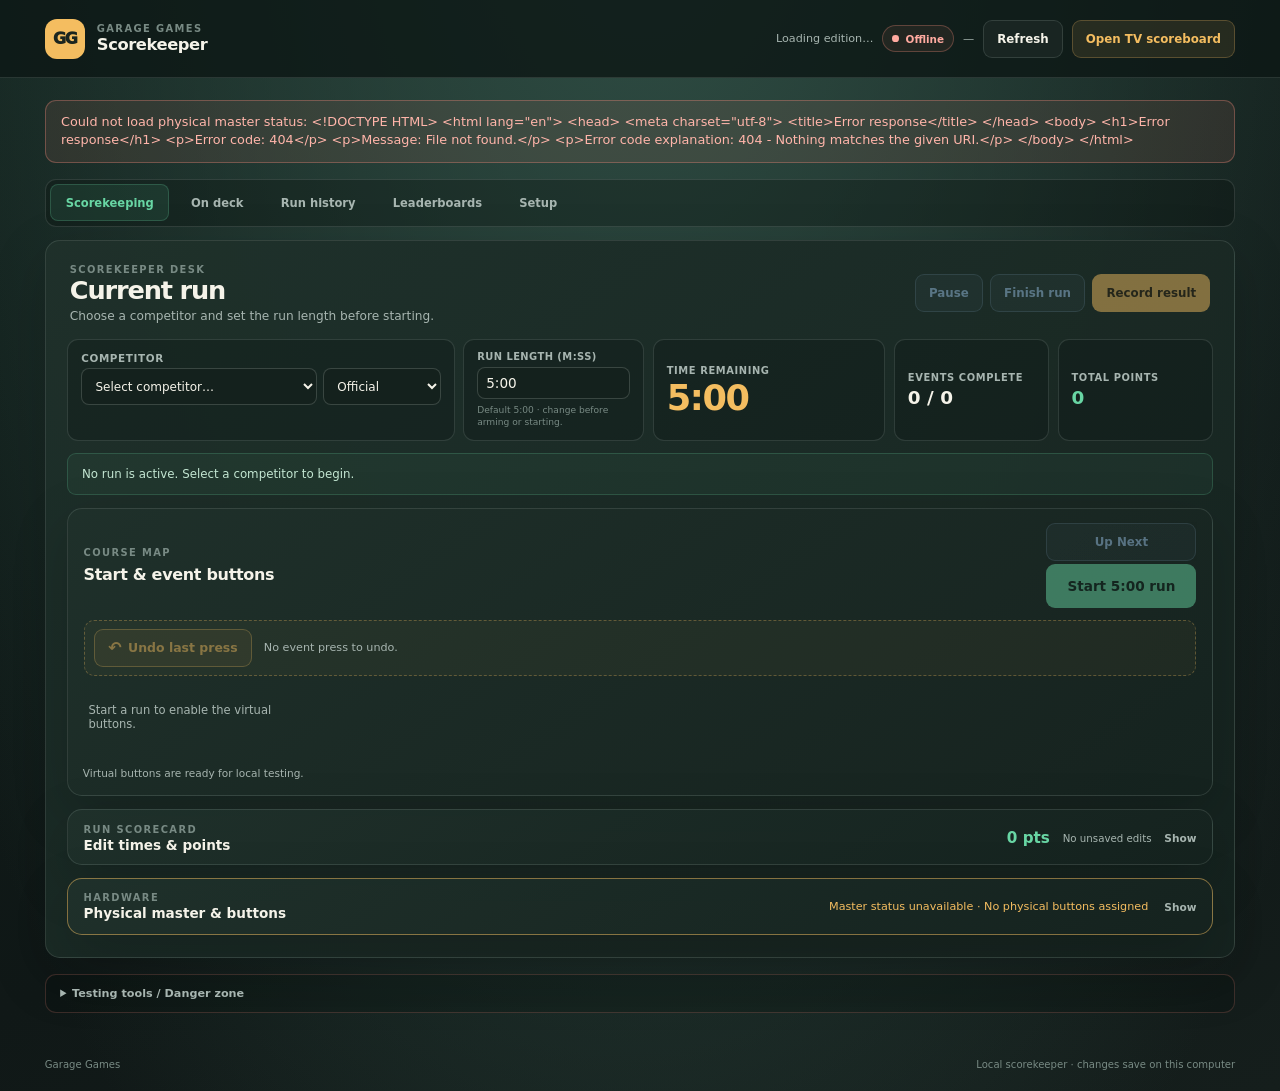
==== src/GarageGames.V2/wwwroot/index.html @ 560d799d "Add Up Next, per-run player scorecards, and type-independent event leaderboards Co-Authored-By: Clau" ====
<!doctype html>
<html lang="en">
<head>
  <meta charset="utf-8">
  <meta name="viewport" content="width=device-width, initial-scale=1">
  <meta name="theme-color" content="#12221e">
  <title>Garage Games — Scorekeeper</title>
  <link rel="stylesheet" href="mvp-scorekeeper.css?v=__GG_ASSET_VERSION__">
</head>
<body class="operator-view">
  <header class="mvp-header">
    <a class="mvp-brand" href="/" aria-label="Garage Games scorekeeper home">
      <span class="mvp-mark" aria-hidden="true">GG</span>
      <span><span class="mvp-kicker">Garage Games</span><strong>Scorekeeper</strong></span>
    </a>
    <div class="header-status">
      <span id="edition-name" class="edition-name">Loading edition…</span>
      <span id="connection-status" class="connection-pill is-offline"><i></i><span>Connecting</span></span>
      <span id="last-updated" class="last-updated">—</span>
      <button id="refresh-button" class="button button-quiet" type="button">Refresh</button>
      <a class="button button-dark" href="/scoreboard" target="_blank" rel="noopener">Open TV scoreboard</a>
    </div>
  </header>

  <main class="mvp-main">
    <div id="alert-region" class="alert-region" aria-live="polite"></div>

    <div class="operator-tabs" role="tablist" aria-label="Scorekeeper sections">
      <button id="tab-scorekeeping" class="operator-tab is-selected" type="button" role="tab" aria-selected="true" aria-controls="panel-scorekeeping" tabindex="0">Scorekeeping</button>
      <button id="tab-on-deck" class="operator-tab" type="button" role="tab" aria-selected="false" aria-controls="panel-on-deck" tabindex="-1">On deck</button>
      <button id="tab-history" class="operator-tab" type="button" role="tab" aria-selected="false" aria-controls="panel-history" tabindex="-1">Run history</button>
      <button id="tab-leaderboards" class="operator-tab" type="button" role="tab" aria-selected="false" aria-controls="panel-leaderboards" tabindex="-1">Leaderboards</button>
      <button id="tab-setup" class="operator-tab" type="button" role="tab" aria-selected="false" aria-controls="panel-setup" tabindex="-1">Setup</button>
    </div>

    <section id="panel-scorekeeping" class="tab-panel" role="tabpanel" aria-labelledby="tab-scorekeeping" tabindex="0">
    <section class="run-panel" aria-labelledby="run-heading">
      <div class="run-panel-top">
        <div>
          <p class="mvp-kicker">Scorekeeper desk</p>
          <h1 id="run-heading">Current run</h1>
          <p id="run-caption" class="muted">Choose a competitor and set the run length before starting.</p>
        </div>
        <div class="run-controls" role="group" aria-label="Run controls">
          <button id="pause-run-button" class="button button-secondary" type="button" disabled>Pause</button>
          <button id="finish-run-button" class="button button-secondary" type="button" disabled>Finish run</button>
          <button id="record-run-button" class="button button-record" type="button" disabled>Record result</button>
          <span class="run-controls-divider" aria-hidden="true"></span>
          <button id="discard-run-button" class="button button-discard" type="button" hidden>Discard run</button>
        </div>
      </div>

      <div class="run-summary">
        <div class="competitor-control">
          <label for="competitor-select">Competitor</label>
          <div class="competitor-select-row">
            <select id="competitor-select"><option value="">Select competitor…</option></select>
            <select id="run-category" aria-label="Run type">
              <option value="official">Official</option>
              <option value="playoff">Playoff</option>
              <option value="exhibition">Exhibition</option>
            </select>
          </div>
        </div>
        <div class="summary-stat summary-run-length">
          <label for="run-duration-input">Run length (M:SS)</label>
          <input id="run-duration-input" type="text" inputmode="numeric" autocomplete="off" maxlength="5" pattern="[0-9]{1,2}:[0-5][0-9]" value="5:00" aria-describedby="run-duration-help">
          <small id="run-duration-help" class="run-duration-help" aria-live="polite">Default 5:00 · change before arming or starting.</small>
        </div>
        <div class="summary-stat summary-clock"><span>Time remaining</span><strong id="run-countdown">5:00</strong></div>
        <div class="summary-stat"><span>Events complete</span><strong id="event-progress">0 / 0</strong></div>
        <div class="summary-stat summary-total"><span>Total points</span><strong id="run-total">0</strong></div>
      </div>

      <div id="run-state-banner" class="run-state-banner" role="status">No run is active. Select a competitor to begin.</div>
      <div id="countdown-audio-notice" class="countdown-audio-notice" role="status" aria-live="polite" hidden>
        <span id="countdown-audio-message"></span>
        <button id="countdown-audio-retry" class="button button-secondary" type="button" hidden>Retry countdown audio</button>
      </div>

      <div class="scorekeeper-layout">
        <section class="sheet-card virtual-card" aria-labelledby="virtual-heading">
          <div class="card-heading virtual-card-heading">
            <div><p class="mvp-kicker">Course map</p><h2 id="virtual-heading">Start &amp; event buttons</h2></div>
            <div class="start-controls" role="group" aria-label="Start the run">
              <button id="prime-next-button" class="button button-secondary" type="button" disabled title="Show the selected competitor on the TV as up next, with the full clock and no scores. Nothing starts.">Up Next</button>
              <button id="arm-physical-button" class="button button-secondary" type="button" disabled hidden>Arm for physical Start</button>
              <button id="start-run-button" class="button button-primary button-start" type="button" disabled>Start 5:00 run</button>
            </div>
          </div>
          <div class="undo-bar">
            <button id="undo-last-event-press" class="button button-undo" type="button" disabled><span aria-hidden="true">↶</span> Undo last press</button>
            <span id="undo-last-event-detail" class="undo-detail" aria-live="polite">No event press to undo.</span>
          </div>
          <div id="unsaved-edits-bar" class="unsaved-bar" role="status" hidden>
            <span id="unsaved-edits-message">Unsaved scorecard edits. The TV and results don't include them until you save.</span>
            <button id="unsaved-edits-save" class="button button-record" type="button">Save edits</button>
            <button id="unsaved-edits-discard" class="button button-quiet" type="button">Discard</button>
          </div>
          <div id="virtual-event-buttons" class="virtual-event-grid">
            <p class="empty-state">Start a run to enable the virtual buttons.</p>
          </div>
          <p id="virtual-note" class="small-note virtual-note">Virtual buttons are ready for local testing.</p>
        </section>

        <details id="scorecard-panel" class="sheet-card scorecard-card scorecard-panel">
          <summary class="card-heading">
            <span class="scorecard-panel-title"><span class="mvp-kicker">Run scorecard</span><strong id="scorecard-heading">Edit times &amp; points</strong></span>
            <span class="scorecard-panel-status"><span id="scorecard-summary-total" class="scorecard-summary-total">0 pts</span><span id="scorecard-save-state" class="save-state">No unsaved edits</span></span>
          </summary>
          <p class="table-help">Times count down from the run limit. Automatic points follow the scoring rules saved with each run; blank points restore automatic scoring, and negative points are a penalty.</p>
          <div class="table-scroll">
            <table class="score-table">
              <thead><tr><th scope="col">Event</th><th scope="col">Start<br><small>M:SS remaining</small></th><th scope="col">Stop<br><small>M:SS remaining</small></th><th scope="col">Duration</th><th scope="col">Points</th><th scope="col">Status</th><th scope="col">Actions</th></tr></thead>
              <tbody id="current-event-body"><tr><td colspan="7" class="empty-cell">The edition event scorecard will appear here.</td></tr></tbody>
              <tfoot><tr><th colspan="4" scope="row">Total points</th><td id="scorecard-total">0</td><td></td><td></td></tr></tfoot>
            </table>
          </div>
          <div class="scorecard-footer">
            <label class="bonus-points-control" for="current-bonus-points">General run bonus
              <input id="current-bonus-points" type="number" step="1" inputmode="numeric" placeholder="0" disabled>
            </label>
            <span class="small-note">Blank is zero; negative points are a penalty. Separate from any timed bonus event.</span>
            <button id="discard-current-edits" class="button button-quiet" type="button" disabled>Discard edits</button>
            <button id="save-current-edits" class="button button-secondary" type="button" disabled>Save scorecard edits</button>
          </div>
        </details>

        <details id="hardware-panel" class="sheet-card hardware-panel">
          <summary>
            <span class="hardware-panel-title"><span class="mvp-kicker">Hardware</span><strong>Physical master &amp; buttons</strong></span>
            <span id="hardware-panel-summary" class="hardware-panel-summary">Checking physical master status…</span>
          </summary>
          <div class="hardware-panel-content">
            <div class="physical-master-strip" aria-label="Physical master connection">
              <div class="master-port-controls">
                <label for="master-port-select">Physical master</label>
                <select id="master-port-select" aria-label="Physical master COM port">
                  <option value="">Loading COM ports…</option>
                </select>
                <button id="master-connect-button" class="button button-secondary" type="button" disabled>Connect</button>
                <button id="master-disconnect-button" class="button button-quiet" type="button" disabled>Disconnect</button>
                <button id="master-refresh-button" class="button button-quiet" type="button">Refresh</button>
              </div>
              <div class="master-readout">
                <strong id="master-connection-label">Checking connection…</strong>
                <span id="master-mode-label">Mode: unknown</span>
                <span id="master-last-message">Last message: —</span>
              </div>
              <p id="physical-start-help" class="master-help" role="status" aria-live="polite">Checking physical master status…</p>
            </div>
            <section class="physical-readiness-panel" aria-labelledby="physical-readiness-heading" aria-live="polite">
              <div class="physical-readiness-heading">
                <div><p class="mvp-kicker">Hardware check</p><h2 id="physical-readiness-heading">Physical event buttons</h2></div>
                <strong id="physical-readiness-summary">Unverified until a physical scan.</strong>
              </div>
              <ul id="physical-readiness-list" class="physical-readiness-list">
                <li class="physical-readiness-empty">Assigned physical buttons will be listed here; virtual presses stay available.</li>
              </ul>
            </section>
          </div>
        </details>
      </div>
    </section>
    </section>

    <section id="panel-on-deck" class="tab-panel" role="tabpanel" aria-labelledby="tab-on-deck" tabindex="0" hidden>
      <section class="on-deck-panel sheet-card" aria-labelledby="on-deck-heading">
        <div class="card-heading">
          <div><p class="mvp-kicker">Next up</p><h2 id="on-deck-heading">On deck</h2></div>
          <span id="on-deck-count" class="small-note">0 queued</span>
        </div>
        <form id="on-deck-form" class="on-deck-form">
          <label for="on-deck-competitor-select">Competitor
            <select id="on-deck-competitor-select"><option value="">Select competitor…</option></select>
          </label>
          <label for="on-deck-category-select">Run type
            <select id="on-deck-category-select">
              <option value="official">Official</option>
              <option value="playoff">Playoff</option>
              <option value="exhibition">Exhibition</option>
            </select>
          </label>
          <button id="add-to-queue-button" class="button button-primary" type="submit">Add to on deck</button>
        </form>
        <form id="add-competitor-form" class="on-deck-add-form">
          <label for="new-competitor-name">Add a new player
            <input id="new-competitor-name" type="text" maxlength="120" autocomplete="off" placeholder="Player name" required>
          </label>
          <button class="button button-quiet" type="submit">Add player</button>
          <p id="competitor-duplicate-warning" class="competitor-duplicate-warning" role="status" hidden></p>
        </form>
        <details class="roster-tools">
          <summary>Manage player list · rename, archive, or import</summary>
          <div class="roster-tools-content">
            <div class="roster-archived-row">
              <label class="roster-archived-toggle"><input id="show-archived-competitors" type="checkbox"> Show archived players</label>
            </div>
            <ul id="competitor-roster-list" class="competitor-roster-list"><li class="empty-state">No players yet.</li></ul>
            <form id="competitor-import-form" class="competitor-import-form">
              <label for="competitor-import-text">Import names from a CSV or pasted list <small>One player name per row; CSV uses the first column.</small>
                <textarea id="competitor-import-text" rows="3" placeholder="Player name&#10;Another player"></textarea>
              </label>
              <div class="competitor-import-actions">
                <label class="button button-quiet competitor-file-label" for="competitor-import-file">Choose CSV</label>
                <input id="competitor-import-file" type="file" accept=".csv,.txt,text/csv,text/plain" hidden>
                <button class="button button-secondary" type="submit">Import names</button>
              </div>
              <p id="competitor-import-result" class="small-note" role="status" aria-live="polite"></p>
            </form>
          </div>
        </details>
        <ol id="on-deck-list" class="on-deck-list"><li class="empty-state">Add a competitor to show who is next on the TV scoreboard.</li></ol>
      </section>
    </section>

    <section id="panel-history" class="tab-panel" role="tabpanel" aria-labelledby="tab-history" tabindex="0" hidden>
    <section class="history-panel sheet-card" aria-labelledby="history-heading">
      <div class="card-heading history-heading">
        <div><p class="mvp-kicker">Saved results</p><h2 id="history-heading">Run history</h2></div>
        <span id="history-count" class="small-note">0 runs</span>
      </div>
      <div class="history-filters" role="search" aria-label="Filter run history">
        <input id="history-search" type="search" autocomplete="off" placeholder="Search player…" aria-label="Search run history by player name">
        <select id="history-category-filter" aria-label="Filter by run type">
          <option value="">All run types</option>
          <option value="official">Official</option>
          <option value="playoff">Playoff</option>
          <option value="exhibition">Exhibition</option>
        </select>
        <select id="history-status-filter" aria-label="Filter by result">
          <option value="">Any result</option>
          <option value="recorded">Recorded</option>
          <option value="unrecorded">Not recorded</option>
        </select>
        <button id="history-clear-filters" class="button button-quiet" type="button" hidden>Clear filters</button>
      </div>
      <div class="history-layout">
        <div id="history-list" class="history-list"><p class="empty-state">Saved runs will appear here.</p></div>
        <section id="history-editor" class="history-editor" aria-labelledby="history-editor-title">
          <div class="history-editor-heading"><h3 id="history-editor-title">Select a saved run</h3><span id="history-editor-status" class="status-tag">—</span></div>
          <p id="history-editor-meta" class="small-note">Choose a history entry to review or correct its event times and points.</p>
          <div class="table-scroll history-table-wrap">
            <table class="score-table">
              <thead><tr><th scope="col">Event</th><th scope="col">Start<br><small>M:SS remaining</small></th><th scope="col">Stop<br><small>M:SS remaining</small></th><th scope="col">Duration</th><th scope="col">Points</th><th scope="col">Status</th><th scope="col">Actions</th></tr></thead>
              <tbody id="history-event-body"><tr><td colspan="7" class="empty-cell">No run selected.</td></tr></tbody>
              <tfoot><tr><th colspan="4" scope="row">Total points</th><td id="history-total">0</td><td></td><td></td></tr></tfoot>
            </table>
          </div>
          <div class="scorecard-footer">
            <label class="bonus-points-control" for="history-bonus-points">General run bonus
              <input id="history-bonus-points" type="number" step="1" inputmode="numeric" placeholder="0" disabled>
            </label>
            <span id="history-save-state" class="small-note">History edits are saved explicitly.</span>
            <button id="delete-history-run" class="button button-discard" type="button" disabled>Delete run</button>
            <button id="record-history-run" class="button button-record" type="button" disabled>Record result</button>
            <button id="save-history-edits" class="button button-secondary" type="button" disabled>Save history edits</button>
          </div>
        </section>
      </div>
      <details id="deleted-runs-panel" class="deleted-runs" hidden>
        <summary><strong>Deleted runs</strong> <span id="deleted-runs-count" class="small-note">0</span></summary>
        <p class="small-note">Deleted runs are hidden from history, leaderboards, and the TV scoreboard. Restore one to bring it back.</p>
        <ul id="deleted-runs-list" class="deleted-runs-list"></ul>
      </details>
    </section>
    </section>

    <section id="panel-leaderboards" class="tab-panel" role="tabpanel" aria-labelledby="tab-leaderboards" tabindex="0" hidden>
      <div class="leaderboards-top-grid">
        <section class="sheet-card leaderboard-card" aria-labelledby="overall-leaderboard-heading">
          <div class="card-heading">
            <div><p class="mvp-kicker">Current edition · playoff, official, and selected exhibition results</p><h2 id="overall-leaderboard-heading">Overall leaderboard</h2></div>
            <span id="overall-leaderboard-count" class="small-note">0 players</span>
          </div>
          <p class="leaderboard-help">Playoff scores are listed first, followed by official results. Exhibition results appear when enabled.</p>
          <label class="leaderboard-exhibitions-toggle"><input id="show-exhibitions-on-leaderboard" type="checkbox"> Include exhibition runs on leaderboards</label>
          <div class="table-scroll leaderboard-table-scroll">
            <table class="score-table leaderboard-table">
              <thead><tr><th scope="col">Rank</th><th scope="col">Player</th><th scope="col">Type</th><th scope="col">Points</th></tr></thead>
              <tbody id="overall-leaderboard-body"><tr><td colspan="4" class="empty-cell">Results will appear here.</td></tr></tbody>
            </table>
          </div>
        </section>

        <section class="sheet-card leaderboard-card player-leaderboard-card" aria-labelledby="player-leaderboard-heading">
          <div class="card-heading">
            <div><p class="mvp-kicker">Event results by run</p><h2 id="player-leaderboard-heading">Player scorecard</h2></div>
          </div>
          <div class="leaderboard-player-select">
            <label for="leaderboard-player-select">Player and run</label>
            <select id="leaderboard-player-select" aria-describedby="player-leaderboard-caption"><option value="">Select a player's run…</option></select>
          </div>
          <p id="player-leaderboard-caption" class="leaderboard-help" aria-live="polite">Select a player's run to review their event times and points.</p>
          <div class="table-scroll player-results-scroll">
            <table class="score-table leaderboard-table player-results-table">
              <thead><tr><th scope="col">Event</th><th scope="col">Start<br><small>M:SS remaining</small></th><th scope="col">Finish<br><small>M:SS remaining</small></th><th scope="col">Duration</th><th scope="col">Points</th></tr></thead>
              <tbody id="player-leaderboard-body"><tr><td colspan="5" class="empty-cell">Select a player's run to see its scorecard.</td></tr></tbody>
              <tfoot><tr><th colspan="4" scope="row">Total points</th><td id="player-leaderboard-total">—</td></tr></tfoot>
            </table>
          </div>
        </section>
      </div>

      <section class="sheet-card event-leaderboards-panel" aria-labelledby="event-leaderboards-heading">
        <div class="card-heading">
          <div><p class="mvp-kicker">Current edition · playoff, official, and selected exhibition results</p><h2 id="event-leaderboards-heading">Event leaderboards</h2></div>
          <span class="small-note">Points ranked first · faster time breaks ties</span>
        </div>
        <div id="event-leaderboards-grid" class="event-leaderboards-grid">
          <p class="empty-state">Event leaderboards will appear here.</p>
        </div>
      </section>
    </section>

    <section id="panel-setup" class="tab-panel" role="tabpanel" aria-labelledby="tab-setup" tabindex="0" hidden>
      <section class="sheet-card setup-panel" aria-labelledby="setup-heading">
        <div class="card-heading">
          <div><p class="mvp-kicker">Edition configuration</p><h2 id="setup-heading">Events & hardware</h2></div>
          <span id="setup-event-count" class="small-note">— events</span>
        </div>
        <p class="setup-intro">Set each event’s starting points, minimum, points lost per step, seconds per step, and initial grace period. Fields marked default follow edition scoring; an inherited minimum follows the global minimum, while an event with its own starting points defaults to half that value rounded up. Grace sets the first loss time: with 10 seconds grace and 5 seconds per step, losses occur at 10, 15, 20 seconds, and so on. With zero grace, the first loss remains after one full interval. Points stop decreasing at the minimum. Physical availability is unverified until a fresh scan completes; virtual event presses remain available when hardware is missing or unassigned. Button responses are point-in-time checks, not live monitoring.</p>
        <div id="setup-load-state" class="setup-load-state" role="status" aria-live="polite">Loading setup…</div>
        <button id="setup-retry-load" class="button button-quiet setup-retry" type="button" hidden>Retry loading setup</button>
        <div id="setup-content" hidden>
          <div class="setup-toolbar">
            <label class="setup-edition-name" for="setup-edition-name">Edition name
              <input id="setup-edition-name" type="text" maxlength="120" autocomplete="off">
            </label>
            <div class="setup-toolbar-actions">
              <button id="setup-scan-all" class="button button-secondary" type="button" disabled>Scan physical devices</button>
              <button id="setup-save" class="button button-primary" type="button" disabled>Save setup</button>
            </div>
          </div>
          <p id="setup-scan-summary" class="setup-scan-summary" role="status" aria-live="polite">Physical availability is unverified until a fresh scan completes.</p>
          <section class="setup-discovery" aria-labelledby="setup-discovery-heading">
            <div class="setup-subheading">
              <h3 id="setup-discovery-heading">Discovered hardware</h3>
              <span id="setup-selected-event-label" class="small-note">Select an event to assign a device.</span>
            </div>
            <p id="setup-discovery-help" class="small-note">Run a fresh scan, select an event below, then select a discovered device. You can also enter its 12-hex MAC address manually.</p>
            <div id="setup-discovered-devices" class="setup-discovered-devices"><span class="small-note">No fresh scan results.</span></div>
          </section>
          <div class="setup-list-heading">
            <div><p class="mvp-kicker">Event stations</p><h3>Configured events</h3></div>
            <button id="setup-add-event" class="button button-quiet" type="button">Add event</button>
          </div>
          <p id="setup-validation" class="setup-validation" role="status" aria-live="polite"></p>
          <div id="setup-event-list" class="setup-event-list"></div>
          <section id="setup-bonus" class="setup-bonus" aria-labelledby="setup-bonus-heading">
            <div><p class="mvp-kicker">After the last event</p><h3 id="setup-bonus-heading">Bonus speed round</h3></div>
            <p class="small-note">When the last event is finished with time left, the clock keeps running and the buttons light one at a time. Each press in time scores the points below, added when the round ends. A miss ends the run; so does running out of time. The standalone Speed game on the master is not affected.</p>
            <label class="setup-bonus-toggle"><input id="setup-bonus-enabled" type="checkbox" data-bonus-field="enabled"> Play the bonus round</label>
            <div class="setup-bonus-fields">
              <label class="setup-bonus-name">Name on the TV, scorecards, and leaderboards<input id="setup-bonus-name" type="text" maxlength="60" autocomplete="off" placeholder="Bonus round" data-bonus-field="name"></label>
              <label>Points per press<input id="setup-bonus-points" type="number" min="0" max="100000" step="1" inputmode="numeric" data-bonus-field="pointsPerPress"></label>
              <label>Starting seconds per press<input id="setup-bonus-initial" type="number" min="0.5" max="60" step="0.1" inputmode="decimal" data-bonus-field="initialSeconds"></label>
              <label>Drops by (seconds)<input id="setup-bonus-step" type="number" min="0" max="60" step="0.1" inputmode="decimal" data-bonus-field="stepSeconds"></label>
              <label>Every (seconds of bonus play)<input id="setup-bonus-every" type="number" min="1" max="600" step="1" inputmode="numeric" data-bonus-field="stepEverySeconds"></label>
              <label>Minimum seconds per press<input id="setup-bonus-minimum" type="number" min="0.5" max="60" step="0.1" inputmode="decimal" data-bonus-field="minimumSeconds"></label>
            </div>
          </section>
          <section class="setup-preview" aria-labelledby="setup-preview-heading">
            <div><p class="mvp-kicker">Review before starting</p><h3 id="setup-preview-heading">Run setup summary</h3></div>
            <p id="setup-preview-summary" class="small-note">Event order, scoring, and button assignments update as you edit.</p>
            <ol id="setup-preview-list" class="setup-preview-list"></ol>
          </section>
          <div class="setup-footer">
            <span id="setup-save-state" class="small-note">Changes save when you choose Save setup.</span>
            <button id="setup-save-bottom" class="button button-primary" type="button" disabled>Save setup</button>
          </div>
        </div>
      </section>
    </section>

    <details class="danger-tools">
      <summary>Testing tools / Danger zone</summary>
      <div class="danger-tools-content">
        <div>
          <p class="mvp-kicker">Testing only</p>
          <h2>Clear this app’s database</h2>
          <p class="danger-tools-warning">This removes all competitors, queue entries, runs and event results, messages, edits, selected-player state, and device status. The database schema and configured devices remain; devices return to their default ready state. An automatic timestamped backup is created first and kept in the database’s <code>backups</code> folder. If backup creation fails, nothing is cleared.</p>
        </div>
        <label for="clear-database-confirmation">Type <code>CLEAR ALL DATA</code> to enable clearing
          <input id="clear-database-confirmation" type="text" autocomplete="off" spellcheck="false" aria-describedby="clear-database-help">
        </label>
        <p id="clear-database-help" class="small-note">You’ll also be asked to confirm in a separate dialog.</p>
        <button id="clear-database-button" class="button button-discard" type="button" disabled>Back up and clear database</button>
        <p id="clear-database-result" class="danger-tools-result" aria-live="polite"></p>
      </div>
    </details>
  </main>

  <footer class="mvp-footer"><span>Garage Games</span><span>Local scorekeeper · changes save on this computer</span></footer>
  <script src="mvp-scorekeeper-time.js?v=__GG_ASSET_VERSION__" defer></script>
  <script src="mvp-scorekeeper-setup.js?v=__GG_ASSET_VERSION__" defer></script>
  <script src="mvp-scorekeeper-countdown.js?v=__GG_ASSET_VERSION__" defer></script>
  <script src="mvp-scorekeeper-master.js?v=__GG_ASSET_VERSION__" defer></script>
  <script src="mvp-scorekeeper-run-actions.js?v=__GG_ASSET_VERSION__" defer></script>
  <script src="mvp-scorecard-order.js?v=__GG_ASSET_VERSION__" defer></script>
  <script src="mvp-leaderboards.js?v=__GG_ASSET_VERSION__" defer></script>
  <script src="mvp-scorekeeper.js?v=__GG_ASSET_VERSION__" defer></script>
</body>
</html>
---- src/GarageGames.V2/wwwroot/mvp-scorekeeper.css ----
:root {
  color-scheme: dark;
  --ink: #f5f3e9;
  --muted: #a7b5b0;
  --dim: #788a84;
  --night: #101c1a;
  --panel: #192925;
  --panel-raised: #213630;
  --line: rgba(224, 237, 227, .13);
  --green: #68d6a4;
  --amber: #f4bd60;
  --red: #f08779;
  --blue: #9dc6ec;
  font-family: Inter, ui-sans-serif, system-ui, -apple-system, BlinkMacSystemFont, "Segoe UI", sans-serif;
  background: var(--night);
  color: var(--ink);
}

* { box-sizing: border-box; }
/* A class's display rule would otherwise override the hidden attribute and keep the element on screen. */
[hidden] { display: none !important; }
body { min-width: 320px; min-height: 100vh; margin: 0; background: radial-gradient(ellipse at 50% -18rem, #325248 0, transparent 52rem), linear-gradient(155deg, #12211d, #101817 60%, #151e1c); }
button, input, select { font: inherit; }
button, a { -webkit-tap-highlight-color: transparent; }
button:disabled { cursor: not-allowed; opacity: .48; }
a { color: inherit; }
.mvp-header { display: flex; min-height: 78px; align-items: center; justify-content: space-between; gap: 1.5rem; padding: .8rem clamp(1rem, 3.5vw, 3.5rem); border-bottom: 1px solid var(--line); background: rgba(13, 24, 21, .82); }
.mvp-brand { display: flex; flex: 0 0 auto; align-items: center; gap: .75rem; text-decoration: none; }
.mvp-brand > span:last-child { display: grid; gap: .1rem; }
.mvp-brand strong { font-size: 1.02rem; letter-spacing: -.025em; }
.mvp-mark { display: grid; width: 40px; height: 40px; place-items: center; border-radius: 12px; background: var(--amber); color: #1b251f; font-weight: 950; letter-spacing: -.08em; }
.mvp-kicker { margin: 0; color: var(--dim); font-size: .62rem; font-weight: 850; letter-spacing: .14em; text-transform: uppercase; }
.header-status { display: flex; flex-wrap: wrap; align-items: center; justify-content: flex-end; gap: .55rem; }
.edition-name, .last-updated { color: var(--muted); font-size: .7rem; white-space: nowrap; }
.connection-pill { display: inline-flex; align-items: center; gap: .4rem; padding: .38rem .58rem; border: 1px solid rgba(240, 135, 121, .3); border-radius: 999px; background: rgba(240, 135, 121, .08); color: #ffaaa0; font-size: .65rem; font-weight: 800; }
.connection-pill i { width: .42rem; height: .42rem; border-radius: 50%; background: currentColor; }
.connection-pill.is-online { border-color: rgba(104, 214, 164, .28); background: rgba(104, 214, 164, .08); color: var(--green); }
.button { display: inline-flex; min-height: 38px; align-items: center; justify-content: center; padding: .58rem .82rem; border: 1px solid transparent; border-radius: 9px; cursor: pointer; font-size: .74rem; font-weight: 850; text-decoration: none; transition: transform .15s ease, background .15s ease, border-color .15s ease; }
.button:hover:not(:disabled) { transform: translateY(-1px); }
.button-quiet { border-color: var(--line); background: rgba(255, 255, 255, .04); color: var(--ink); }
.button-dark { border-color: rgba(244, 189, 96, .25); background: rgba(244, 189, 96, .1); color: var(--amber); }
.button-primary { background: var(--green); color: #10251d; }
.button-secondary { border-color: rgba(157, 198, 236, .28); background: rgba(157, 198, 236, .09); color: var(--blue); }
.button-record { background: var(--amber); color: #302311; }
.button-discard { border-color: rgba(240, 135, 121, .34); background: rgba(240, 135, 121, .1); color: #ffaaa0; }
.run-controls .button-discard[hidden] { display: none !important; }
.operator-tabs { display: flex; flex-wrap: wrap; gap: .4rem; margin: 0 0 .8rem; padding: .28rem; border: 1px solid var(--line); border-radius: 11px; background: rgba(7, 15, 13, .3); }
.operator-tab { min-height: 37px; padding: .55rem .9rem; border: 1px solid transparent; border-radius: 8px; background: transparent; color: var(--muted); cursor: pointer; font-size: .72rem; font-weight: 850; }
.operator-tab:hover { background: rgba(255, 255, 255, .04); color: var(--ink); }
.operator-tab.is-selected { border-color: rgba(104, 214, 164, .22); background: rgba(104, 214, 164, .1); color: var(--green); }
.operator-tab:focus-visible { outline: 2px solid var(--amber); outline-offset: 2px; }
.tab-panel[hidden] { display: none !important; }
.tab-panel:focus { outline: none; }
.mvp-main { width: min(1600px, 100%); margin: 0 auto; padding: 1.35rem clamp(1rem, 3.5vw, 3.5rem) 2rem; }
.alert-region:empty { display: none; }
.alert { margin: 0 0 1rem; padding: .8rem .95rem; border: 1px solid rgba(240, 135, 121, .35); border-radius: 11px; background: rgba(240, 135, 121, .1); color: #ffb5aa; font-size: .8rem; line-height: 1.4; }
.alert.success { border-color: rgba(104, 214, 164, .3); background: rgba(104, 214, 164, .08); color: #a1ebc7; }
.run-panel, .sheet-card { min-width: 0; border: 1px solid var(--line); border-radius: 15px; background: linear-gradient(145deg, rgba(31, 49, 43, .96), rgba(22, 35, 31, .96)); box-shadow: 0 18px 55px rgba(0, 0, 0, .17); }
.run-panel { padding: clamp(.9rem, 2vw, 1.35rem); }
.run-panel-top { display: flex; align-items: center; justify-content: space-between; gap: 1.2rem; padding: .1rem .15rem 1rem; }
h1, h2, h3, p { margin-top: 0; }
h1 { margin-bottom: .25rem; font-size: clamp(1.35rem, 2vw, 1.85rem); letter-spacing: -.045em; }
h2 { margin: .2rem 0 0; font-size: 1rem; letter-spacing: -.02em; }
h3 { margin: 0; font-size: .94rem; }
.muted, #run-caption { margin: 0; color: var(--muted); font-size: .76rem; }
.run-controls { display: flex; flex-wrap: wrap; justify-content: flex-end; gap: .45rem; }
.run-summary { display: grid; grid-template-columns: minmax(250px, 1.5fr) minmax(135px, .7fr) minmax(160px, .9fr) repeat(2, minmax(110px, .6fr)); gap: .55rem; margin-bottom: .75rem; }
.physical-master-strip { display: flex; flex-wrap: wrap; align-items: center; gap: .38rem .8rem; margin: 0 0 .75rem; padding: .52rem .65rem; border: 1px solid var(--line); border-radius: 10px; background: rgba(7, 15, 13, .22); }
.master-port-controls { display: flex; flex: 1 1 490px; flex-wrap: wrap; align-items: center; gap: .35rem; min-width: 0; }
.master-port-controls label { flex: 0 0 auto; color: var(--muted); font-size: .64rem; font-weight: 850; letter-spacing: .05em; text-transform: uppercase; }
.master-port-controls select { flex: 1 1 125px; width: auto; min-width: 115px; min-height: 33px; }
.master-port-controls .button { min-height: 33px; padding: .45rem .65rem; font-size: .66rem; }
.master-readout { display: flex; flex: 1 1 300px; flex-wrap: wrap; align-items: center; gap: .25rem .75rem; min-width: 0; color: var(--muted); font-size: .64rem; }
.master-readout strong { color: var(--ink); font-size: .67rem; }
.master-readout span { overflow: hidden; max-width: 100%; text-overflow: ellipsis; white-space: nowrap; }
.master-help { flex: 1 0 100%; margin: 0; color: var(--muted); font-size: .64rem; line-height: 1.35; }
.competitor-control, .summary-stat { min-width: 0; padding: .72rem .8rem; border: 1px solid var(--line); border-radius: 11px; background: rgba(7, 15, 13, .25); }
.competitor-control > label { display: block; margin: .05rem 0 .25rem; color: var(--muted); font-size: .65rem; font-weight: 850; letter-spacing: .06em; text-transform: uppercase; }
.competitor-select-row { display: grid; grid-template-columns: minmax(0, 1fr) minmax(105px, .5fr); gap: .4rem; }
select, input { width: 100%; min-height: 37px; border: 1px solid rgba(224, 237, 227, .18); border-radius: 8px; outline: 0; background: #14211d; color: var(--ink); }
select { padding: .45rem .58rem; cursor: pointer; font-size: .75rem; }
input { padding: .45rem .55rem; }
input:focus, select:focus { border-color: var(--amber); box-shadow: 0 0 0 3px rgba(244, 189, 96, .13); }
input::placeholder { color: var(--dim); }
select:disabled, input:disabled { opacity: .58; }
.sr-only { position: absolute; width: 1px; height: 1px; overflow: hidden; clip: rect(0, 0, 0, 0); white-space: nowrap; }
.summary-stat { display: flex; flex-direction: column; justify-content: center; gap: .3rem; }
.summary-stat > span { color: var(--muted); font-size: .62rem; font-weight: 800; letter-spacing: .06em; text-transform: uppercase; }
.summary-run-length label { color: var(--muted); font-size: .62rem; font-weight: 800; letter-spacing: .045em; text-transform: uppercase; }
.summary-run-length input { min-height: 32px; padding: .35rem .5rem; font-size: .85rem; font-variant-numeric: tabular-nums; }
.summary-run-length input[aria-invalid="true"] { border-color: rgba(240, 135, 121, .8); box-shadow: 0 0 0 2px rgba(240, 135, 121, .13); }
.run-duration-help { min-height: 1.7em; color: var(--dim); font-size: .57rem; line-height: 1.35; }
.summary-stat strong { overflow: hidden; color: var(--ink); font-size: 1.15rem; font-variant-numeric: tabular-nums; text-overflow: ellipsis; white-space: nowrap; }
.summary-clock strong { color: var(--amber); font-size: 2.2rem; letter-spacing: -.04em; line-height: 1; }
.summary-clock strong.is-expired { color: var(--red); }
.summary-total strong { color: var(--green); }
.on-deck-panel { margin-bottom: .8rem; }
.on-deck-form { display: grid; grid-template-columns: minmax(180px, 1fr) minmax(135px, .48fr) auto; align-items: end; gap: .55rem; padding: 0 .9rem .7rem; }
.on-deck-form label { display: flex; flex-direction: column; gap: .32rem; color: var(--muted); font-size: .63rem; font-weight: 850; letter-spacing: .055em; text-transform: uppercase; }
.on-deck-form select { min-width: 0; }
.on-deck-form .button { min-width: 138px; }
.on-deck-add-form { display: grid; grid-template-columns: minmax(180px, 1fr) auto; align-items: end; gap: .55rem; max-width: 560px; margin: .1rem .9rem .7rem; padding: .65rem; border: 1px solid var(--line); border-radius: 10px; background: rgba(255, 255, 255, .025); }
.on-deck-add-form label { display: flex; flex-direction: column; gap: .32rem; color: var(--muted); font-size: .63rem; font-weight: 850; letter-spacing: .055em; text-transform: uppercase; }
.on-deck-add-form input { min-width: 0; min-height: 34px; font-size: .74rem; }
.on-deck-add-form .button { min-height: 34px; }
.competitor-duplicate-warning { grid-column: 1 / -1; margin: 0; color: var(--amber); font-size: .64rem; line-height: 1.35; }
.roster-tools { margin: 0 .9rem .75rem; padding: .6rem .7rem; border: 1px solid var(--line); border-radius: 9px; background: rgba(255, 255, 255, .018); }
.roster-tools > summary { color: var(--blue); cursor: pointer; font-size: .67rem; font-weight: 800; }
.roster-tools-content { display: grid; gap: .55rem; margin-top: .65rem; }
.roster-archived-row { display: flex; align-items: center; }
.roster-archived-toggle { display: inline-flex; align-items: center; gap: .35rem; padding-bottom: .48rem; color: var(--muted); font-size: .65rem; }
.roster-archived-toggle input { accent-color: var(--green); }
.competitor-roster-list { display: grid; max-height: 240px; gap: .3rem; overflow: auto; margin: 0; padding: 0; list-style: none; }
.competitor-roster-row { display: flex; align-items: center; justify-content: space-between; gap: .6rem; padding: .38rem .5rem; border: 1px solid var(--line); border-radius: 8px; background: rgba(12, 20, 18, .25); }
.competitor-roster-row.is-archived { opacity: .7; }
.competitor-roster-identity { display: grid; min-width: 0; gap: .12rem; }
.competitor-roster-identity strong { overflow: hidden; font-size: .69rem; text-overflow: ellipsis; white-space: nowrap; }
.competitor-roster-identity small { color: var(--muted); font-size: .57rem; }
.competitor-roster-actions, .competitor-import-actions { display: flex; flex-wrap: wrap; gap: .28rem; }
.competitor-roster-actions .button, .competitor-import-actions .button { min-height: 30px; padding: .34rem .5rem; font-size: .6rem; }
.competitor-import-form { display: grid; gap: .35rem; padding-top: .55rem; border-top: 1px solid var(--line); }
.competitor-import-form > label { display: grid; gap: .25rem; color: var(--muted); font-size: .62rem; font-weight: 850; }
.competitor-import-form > label small { font-weight: 500; letter-spacing: normal; text-transform: none; }
.competitor-import-form textarea { width: 100%; min-height: 62px; resize: vertical; padding: .45rem .55rem; border: 1px solid var(--line); border-radius: 7px; background: rgba(0, 0, 0, .16); color: var(--ink); font: inherit; font-size: .67rem; }
.competitor-import-actions { align-items: center; }
.competitor-file-label { display: inline-flex; align-items: center; cursor: pointer; }
.competitor-import-result { margin: 0; }
.on-deck-list { display: grid; gap: .35rem; margin: 0; padding: 0 .9rem .85rem; list-style: none; }
.on-deck-row { display: grid; grid-template-columns: 30px minmax(0, 1fr) auto; align-items: center; gap: .55rem; min-height: 43px; padding: .38rem .5rem; border: 1px solid var(--line); border-radius: 9px; background: rgba(255, 255, 255, .025); }
.on-deck-row.is-next { border-color: rgba(104, 214, 164, .32); background: rgba(104, 214, 164, .055); }
.on-deck-position { display: grid; width: 24px; height: 24px; place-items: center; border-radius: 7px; background: rgba(224, 237, 227, .08); color: var(--muted); font-size: .64rem; font-weight: 900; }
.on-deck-row.is-next .on-deck-position { background: rgba(104, 214, 164, .15); color: var(--green); }
.on-deck-primary { min-width: 0; }
.on-deck-primary strong, .on-deck-primary small { display: block; overflow: hidden; text-overflow: ellipsis; white-space: nowrap; }
.on-deck-primary strong { font-size: .72rem; }
.on-deck-primary small { margin-top: .14rem; color: var(--muted); font-size: .6rem; }
.on-deck-actions { display: flex; align-items: center; gap: .2rem; }
.on-deck-move { display: grid; width: 30px; min-width: 30px; min-height: 30px; place-items: center; padding: .2rem; font-size: .82rem; line-height: 1; }
.on-deck-remove { min-height: 30px; padding: .38rem .58rem; font-size: .63rem; }
.run-state-banner { margin-bottom: .85rem; padding: .72rem .85rem; border: 1px solid rgba(104, 214, 164, .2); border-radius: 9px; background: rgba(104, 214, 164, .055); color: #c4e7d3; font-size: .74rem; line-height: 1.4; }
.run-state-banner.is-discarded { border-color: rgba(244, 189, 96, .32); background: rgba(244, 189, 96, .08); color: #f5d69c; }
.physical-readiness-panel { display: grid; gap: .55rem; margin: -.25rem 0 .75rem; padding: .65rem .8rem; border: 1px solid rgba(157, 198, 236, .3); border-radius: 10px; background: linear-gradient(110deg, rgba(157, 198, 236, .075), rgba(255, 255, 255, .018)); }
.physical-readiness-heading { display: flex; flex-wrap: wrap; align-items: center; justify-content: space-between; gap: .45rem .8rem; }
.physical-readiness-heading > div { display: grid; gap: .12rem; }
.physical-readiness-heading h2 { font-size: .78rem; }
.physical-readiness-heading > strong { color: var(--ink); font-size: .68rem; font-variant-numeric: tabular-nums; }
.physical-readiness-list { display: flex; flex-wrap: wrap; gap: .38rem; margin: 0; padding: 0; list-style: none; }
.physical-readiness-item { display: flex; min-width: min(100%, 205px); flex: 1 1 205px; align-items: center; justify-content: space-between; gap: .65rem; padding: .4rem .55rem; border: 1px solid var(--line); border-radius: 8px; background: rgba(12, 20, 18, .4); }
.physical-readiness-identity { display: grid; min-width: 0; gap: .12rem; }
.physical-readiness-event { overflow: hidden; color: var(--ink); font-size: .68rem; text-overflow: ellipsis; white-space: nowrap; }
.physical-readiness-device { color: var(--muted); font-family: ui-monospace, SFMono-Regular, Consolas, monospace; font-size: .55rem; }
.physical-readiness-checked { color: var(--dim); font-size: .54rem; }
.physical-readiness-label { flex: 0 0 auto; padding: .2rem .4rem; border: 1px solid currentColor; border-radius: 999px; font-size: .58rem; white-space: nowrap; }
.physical-readiness-item.status-responding { border-color: rgba(104, 214, 164, .48); }
.physical-readiness-item.status-responding .physical-readiness-label { color: var(--green); }
.physical-readiness-item.status-not-responding { border-color: rgba(240, 135, 121, .55); background: rgba(240, 135, 121, .08); }
.physical-readiness-item.status-not-responding .physical-readiness-label { color: #ffaaa0; }
.physical-readiness-item.status-unverified .physical-readiness-label { color: #f5d69c; }
.physical-readiness-empty { color: var(--muted); font-size: .64rem; }
.countdown-audio-notice:not([hidden]) { display: flex; flex-wrap: wrap; align-items: center; justify-content: space-between; gap: .55rem; margin: -.35rem 0 .75rem; padding: .6rem .8rem; border: 1px solid rgba(244, 189, 96, .28); border-radius: 9px; background: rgba(244, 189, 96, .07); color: #f5d69c; font-size: .7rem; line-height: 1.4; }
.countdown-audio-notice [hidden] { display: none !important; }
.countdown-audio-notice .button { min-height: 32px; padding: .4rem .65rem; font-size: .66rem; }
.scorekeeper-layout { display: grid; grid-template-columns: minmax(0, 1fr); gap: .8rem; align-items: start; }
.sheet-card { overflow: hidden; }
.card-heading { display: flex; align-items: center; justify-content: space-between; gap: .8rem; padding: .85rem .95rem .7rem; }
.card-heading > div { display: grid; gap: .22rem; }
.small-note, .table-help { color: var(--muted); font-size: .66rem; line-height: 1.45; }
.card-heading > .small-note { text-align: right; }
/* Event tiles stack the full name (wrapping to two lines) above a status row, so names are not cut off. */
.virtual-event-grid { display: grid; grid-template-columns: repeat(auto-fill, minmax(190px, 1fr)); gap: .5rem; padding: 0 .95rem .7rem; }
.virtual-button { display: flex; min-width: 0; min-height: 64px; flex-direction: column; align-items: stretch; justify-content: space-between; gap: .4rem; padding: .55rem .65rem; border: 1px solid var(--line); border-radius: 10px; background: rgba(255, 255, 255, .025); color: var(--ink); cursor: pointer; text-align: left; }
.virtual-button:hover:not(:disabled) { border-color: rgba(244, 189, 96, .65); background: rgba(244, 189, 96, .07); }
.virtual-button .virtual-button-name { display: -webkit-box; overflow: hidden; font-size: .8rem; line-height: 1.2; -webkit-box-orient: vertical; -webkit-line-clamp: 2; overflow-wrap: anywhere; }
.virtual-button-number { margin-right: .4rem; color: var(--dim); font-variant-numeric: tabular-nums; }
.virtual-button small { overflow: hidden; color: var(--muted); font-size: .6rem; text-overflow: ellipsis; white-space: nowrap; }
.virtual-button-meta { display: flex; min-width: 0; align-items: baseline; justify-content: space-between; gap: .4rem; line-height: 1.1; }
.virtual-button-meta small { min-width: 0; }
.virtual-action-hint { color: var(--muted) !important; font-size: .6rem !important; text-align: right; }
.virtual-button.device-responding { border-color: rgba(104, 214, 164, .58); background: rgba(104, 214, 164, .1); }
.virtual-button.device-responding small { color: var(--green); }
.virtual-button.device-not-responding { border-color: rgba(240, 135, 121, .58); background: rgba(240, 135, 121, .1); }
.virtual-button.device-not-responding small { color: #ffaaa0; }
.virtual-button.device-unverified { border-color: rgba(244, 189, 96, .52); background: rgba(244, 189, 96, .075); }
.virtual-button.device-unverified small { color: #f5d69c; }
.virtual-button.device-virtual { border-color: rgba(157, 198, 236, .38); background: rgba(157, 198, 236, .07); }
.virtual-button.device-virtual small { color: var(--blue); }
.virtual-button:disabled { cursor: not-allowed; }
.virtual-button.is-started { border-color: var(--amber); animation: started-event-flash .85s steps(2, jump-none) infinite; }
.virtual-button.is-identification-mode:not(:disabled) { border-style: dashed; }
.virtual-button.is-physical-press { animation: physical-event-pulse .22s ease-in-out 5 alternate; }
/* The bonus round's scorecard row: set apart from the events, with its hits count. */
.bonus-score-row td { border-top: 1px dashed rgba(69, 209, 154, .45); background: rgba(69, 209, 154, .045); }
.bonus-score-row .event-index { color: #45d19a; }
.bonus-hits-field { display: flex; align-items: center; gap: .3rem; margin-top: .3rem; color: var(--muted); font-size: .62rem; font-weight: 800; white-space: nowrap; }
.bonus-hits-field .hits-input { width: 4.2rem; min-height: 28px; }
/* The bonus round's lit button: bright, pulsing, and impossible to miss among the tiles. */
.virtual-button.is-bonus-target { border-color: #45d19a; background: rgba(69, 209, 154, .18); box-shadow: 0 0 0 3px rgba(69, 209, 154, .55), 0 0 22px rgba(69, 209, 154, .45); animation: bonus-target-pulse .5s ease-in-out infinite alternate; }
.virtual-button.is-bonus-target .virtual-action-hint { color: #45d19a; font-weight: 950; }
@keyframes bonus-target-pulse { from { box-shadow: 0 0 0 2px rgba(69, 209, 154, .4), 0 0 10px rgba(69, 209, 154, .3); } to { box-shadow: 0 0 0 5px rgba(69, 209, 154, .75), 0 0 28px rgba(69, 209, 154, .6); } }
@media (prefers-reduced-motion: reduce) { .virtual-button.is-bonus-target { animation: none; } }
@keyframes started-event-flash { 50% { border-color: rgba(244, 189, 96, .28); background: rgba(244, 189, 96, .025); color: var(--amber); } }
@keyframes physical-event-pulse { to { border-color: #cf9dff; background: rgba(173, 128, 255, .34); box-shadow: 0 0 0 3px rgba(173, 128, 255, .24); } }
.virtual-note { margin: 0; padding: 0 .9rem .85rem; }

/* Run lifecycle buttons stay top-right; Discard sits apart from Record. */
.run-controls { align-items: center; }
.run-controls-divider { width: 1px; height: 26px; margin: 0 .35rem; background: var(--line); }
.run-controls-divider:has(+ [hidden]) { display: none; }

/* Start lives with the event buttons it unlocks. */
.virtual-card-heading { flex-wrap: wrap; }
.start-controls { display: flex; flex-wrap: wrap; justify-content: flex-end; gap: .45rem; }
.start-controls .button[hidden] { display: none; }
.button-start { min-height: 44px; padding: .65rem 1.25rem; font-size: .85rem; }

/* Undo is prominent but separated from the event grid, and says exactly what it will undo. */
.undo-bar { display: flex; flex-wrap: wrap; align-items: center; gap: .4rem .75rem; margin: 0 .95rem .9rem; padding: .5rem .6rem; border: 1px dashed rgba(244, 189, 96, .3); border-radius: 10px; background: rgba(244, 189, 96, .04); }
.button-undo { border-color: rgba(244, 189, 96, .55); background: rgba(244, 189, 96, .12); color: var(--amber); font-size: .78rem; }
.button-undo span { margin-right: .4rem; font-size: 1rem; line-height: 1; }
.undo-detail { color: var(--muted); font-size: .7rem; }
.button-undo:not(:disabled) + .undo-detail { color: var(--ink); }

/* Unsaved scorecard edits: shown on this page but not yet counted on the TV or in results. */
.unsaved-bar { display: flex; flex-wrap: wrap; align-items: center; gap: .45rem .75rem; margin: 0 .95rem .9rem; padding: .55rem .7rem; border: 1px solid rgba(244, 189, 96, .6); border-radius: 10px; background: rgba(244, 189, 96, .12); color: #f5d69c; font-size: .74rem; font-weight: 750; }
.unsaved-bar span { flex: 1 1 260px; }
.unsaved-bar.has-error { border-color: rgba(240, 135, 121, .7); background: rgba(240, 135, 121, .12); color: #ffb8ae; }
.summary-total strong.is-unsaved, .scorecard-summary-total.is-unsaved { color: var(--amber); }
.summary-total strong.is-unsaved::after, .scorecard-summary-total.is-unsaved::after { content: " (unsaved)"; font-size: .55em; font-weight: 800; }
.virtual-button.is-unsaved { border-style: dashed; border-color: rgba(244, 189, 96, .75) !important; }
.virtual-tile-unsaved { color: var(--amber) !important; font-weight: 900; text-transform: uppercase; letter-spacing: .04em; }

/* Hardware tools collapse under the scorecard; the summary line stays visible. */
.hardware-panel > summary { display: flex; flex-wrap: wrap; align-items: center; justify-content: space-between; gap: .4rem 1rem; padding: .8rem .95rem; cursor: pointer; list-style: none; }
.hardware-panel > summary::-webkit-details-marker { display: none; }
.hardware-panel > summary::after { content: "Show"; color: var(--muted); font-size: .66rem; font-weight: 800; }
.hardware-panel[open] > summary::after { content: "Hide"; }
.hardware-panel-title { display: grid; gap: .15rem; }
.hardware-panel-title strong { font-size: .85rem; }
.hardware-panel-summary { flex: 1 1 auto; color: var(--muted); font-size: .7rem; text-align: right; }
.hardware-panel.needs-attention { border-color: rgba(244, 189, 96, .5); }
.hardware-panel.needs-attention .hardware-panel-summary { color: var(--amber); }
.hardware-panel-content { padding: 0 .95rem .95rem; }
.hardware-panel .physical-readiness-panel { margin: 0; }

/* Event tiles carry each event's result: points, start → stop and duration, or a live timer. */
.virtual-tile-result { display: grid; gap: .12rem; padding: .35rem .45rem; border-radius: 7px; background: rgba(0, 0, 0, .18); }
.virtual-tile-points { color: var(--ink); font-size: 1.15rem; font-weight: 900; font-variant-numeric: tabular-nums; letter-spacing: -.02em; line-height: 1.05; }
.virtual-tile-points small { color: var(--muted); font-size: .62rem; font-weight: 800; letter-spacing: 0; }
.virtual-tile-points.is-empty { color: var(--dim); }
.virtual-tile-result.is-complete .virtual-tile-points { color: var(--green); }
.virtual-tile-result.is-running .virtual-tile-points { color: var(--amber); }
.virtual-button .virtual-tile-times { overflow: hidden; color: var(--muted); font-size: .64rem; font-variant-numeric: tabular-nums; text-overflow: ellipsis; white-space: nowrap; }
/* Per-event undo sits in the tile's corner as a separate small control. */
.virtual-tile { position: relative; display: grid; min-width: 0; }
.virtual-tile.has-undo .virtual-button-name { padding-right: 2.4rem; }
.virtual-tile-undo { position: absolute; top: .4rem; right: .4rem; min-width: 1.9rem; min-height: 1.6rem; padding: .1rem .4rem; border: 1px solid rgba(244, 189, 96, .45); border-radius: 7px; background: rgba(16, 28, 26, .85); color: var(--amber); cursor: pointer; font-size: .85rem; font-weight: 900; line-height: 1; }
.virtual-tile-undo:hover:not(:disabled) { background: rgba(244, 189, 96, .16); }
.virtual-tile-undo.is-armed { border-color: var(--amber); background: var(--amber); color: #302311; font-size: .7rem; }

/* Finished events can't be pressed again, but their results should stay fully readable. */
.virtual-button.is-complete:disabled { opacity: 1; border-color: rgba(104, 214, 164, .45); background: rgba(104, 214, 164, .07); }
.virtual-button.is-complete:disabled .virtual-button-name { color: var(--muted); }
/* The result box already shows a finished event's duration; drop the repeat below it. */
.virtual-button.is-complete .virtual-action-hint { display: none; }

/* Run history search and filters. */
.history-filters { display: flex; flex-wrap: wrap; align-items: center; gap: .45rem; padding: 0 .95rem .75rem; }
.history-filters input { flex: 1 1 220px; min-width: 0; max-width: 360px; }
.history-filters select { flex: 0 1 170px; width: auto; }
.history-filters .button[hidden] { display: none; }

/* Deleted runs are restorable from a collapsed list at the bottom of Run history. */
.deleted-runs { margin: 0 .95rem .95rem; padding: .7rem .8rem; border: 1px dashed rgba(240, 135, 121, .35); border-radius: 10px; background: rgba(240, 135, 121, .04); }
.deleted-runs > summary { display: flex; align-items: center; gap: .6rem; cursor: pointer; font-size: .8rem; }
.deleted-runs > p { margin: .55rem 0; }
.deleted-runs-list { display: grid; gap: .4rem; margin: 0; padding: 0; list-style: none; }
.deleted-run-row { display: flex; align-items: center; justify-content: space-between; gap: .8rem; padding: .45rem .6rem; border: 1px solid var(--line); border-radius: 8px; background: rgba(0, 0, 0, .15); }
.deleted-run-details { display: grid; gap: .1rem; min-width: 0; font-size: .74rem; }
.deleted-run-details span { color: var(--muted); font-size: .66rem; }

/* The full scorecard collapses like Hardware; its header keeps the total and unsaved state. */
.scorecard-panel > summary { cursor: pointer; list-style: none; }
.scorecard-panel > summary::-webkit-details-marker { display: none; }
.scorecard-panel > summary::after { content: "Show"; color: var(--muted); font-size: .66rem; font-weight: 800; }
.scorecard-panel[open] > summary::after { content: "Hide"; }
.scorecard-panel-title { display: grid; gap: .15rem; }
.scorecard-panel-title strong { font-size: .85rem; }
.scorecard-panel-status { display: flex; flex: 1 1 auto; align-items: center; justify-content: flex-end; gap: .8rem; }
.scorecard-summary-total { color: var(--green); font-size: .95rem; font-weight: 900; font-variant-numeric: tabular-nums; }
.scorecard-card { min-width: 0; }
.save-state { color: var(--muted); font-size: .64rem; text-align: right; }
.table-help { margin: 0; padding: 0 .95rem .6rem; }
.table-scroll { max-width: 100%; overflow: auto; }
.score-table { width: 100%; border-collapse: collapse; font-size: .69rem; }
.score-table thead { position: sticky; top: 0; z-index: 1; background: #233730; }
.score-table th { padding: .52rem .55rem; color: var(--muted); font-size: .58rem; font-weight: 850; letter-spacing: .055em; text-align: left; text-transform: uppercase; white-space: nowrap; }
.score-table td { height: 42px; padding: .36rem .48rem; border-top: 1px solid rgba(224, 237, 227, .075); vertical-align: middle; }
.score-table td:first-child { min-width: 142px; }
.event-actions-cell { width: 1%; white-space: nowrap; }
.event-clear-button { min-height: 28px; padding: .32rem .48rem; font-size: .6rem; }
.score-table tfoot th, .score-table tfoot td { border-top: 1px solid var(--line); color: var(--ink); font-size: .72rem; font-weight: 900; }
.score-table tfoot td { color: var(--green); font-variant-numeric: tabular-nums; }
.event-name-cell { font-weight: 760; white-space: nowrap; }
.event-index { display: inline-grid; width: 23px; height: 22px; place-items: center; margin-right: .42rem; border: 1px solid var(--line); border-radius: 6px; color: var(--dim); font-size: .56rem; font-weight: 850; }
.score-input { min-width: 68px; min-height: 31px; padding: .32rem .4rem; font-size: .68rem; font-variant-numeric: tabular-nums; }
.points-input { min-width: 58px; text-align: right; }
.duration-cell { color: var(--blue); font-variant-numeric: tabular-nums; white-space: nowrap; }
.event-status { color: var(--dim); font-size: .62rem; white-space: nowrap; }
.event-status::before { display: inline-block; width: .4rem; height: .4rem; margin-right: .32rem; border-radius: 50%; background: currentColor; content: ""; }
.event-status.active { color: var(--amber); }
.event-status.completed { color: var(--green); }
.empty-cell { padding: 1.4rem !important; color: var(--muted); text-align: center; }
.scorecard-footer { display: flex; flex-wrap: wrap; align-items: center; justify-content: space-between; gap: .7rem; padding: .65rem .9rem .8rem; }
.scorecard-footer > .small-note { flex: 1 1 160px; margin: 0; }
.bonus-points-control { display: flex; align-items: center; gap: .5rem; color: var(--muted); font-size: .64rem; font-weight: 850; white-space: nowrap; }
.bonus-points-control input { width: 86px; min-height: 32px; font-size: .7rem; font-variant-numeric: tabular-nums; }
.history-panel { margin-top: .9rem; }
.history-heading { padding: .85rem 1rem; }
.history-layout { display: grid; grid-template-columns: minmax(230px, .62fr) minmax(0, 1.6fr); border-top: 1px solid var(--line); }
.history-list { max-height: 390px; overflow: auto; padding: .35rem .8rem; border-right: 1px solid var(--line); }
.history-row { display: grid; width: 100%; grid-template-columns: minmax(0, 1fr) auto auto; align-items: center; gap: .55rem; padding: .62rem .5rem; border: 0; border-bottom: 1px solid rgba(224, 237, 227, .07); background: transparent; color: var(--ink); cursor: pointer; text-align: left; }
.history-row:hover, .history-row.is-selected { border-radius: 8px; background: rgba(157, 198, 236, .08); }
.history-primary { min-width: 0; overflow: hidden; }
.history-primary strong, .history-primary span { display: block; overflow: hidden; text-overflow: ellipsis; white-space: nowrap; }
.history-primary strong { font-size: .7rem; }
.history-primary span { margin-top: .18rem; color: var(--muted); font-size: .6rem; }
.history-points { color: var(--green); font-size: .72rem; font-variant-numeric: tabular-nums; }
.history-status { color: var(--muted); font-size: .58rem; white-space: nowrap; }
.history-status.timedOut { color: var(--amber); }
.history-status.completed { color: var(--green); }
.history-status.finished { color: var(--amber); }
.history-status.aborted, .history-status.superseded { color: var(--red); }
.empty-state { padding: .8rem .3rem; color: var(--muted); font-size: .72rem; }
.history-editor { min-width: 0; }
.history-editor-heading { display: flex; align-items: center; justify-content: space-between; gap: .8rem; padding: .8rem .9rem .5rem; }
.status-tag { padding: .28rem .48rem; border: 1px solid var(--line); border-radius: 999px; color: var(--muted); font-size: .58rem; font-weight: 850; text-transform: uppercase; }
.status-tag.status-timedOut { border-color: rgba(244, 189, 96, .35); color: var(--amber); }
.status-tag.status-completed { border-color: rgba(104, 214, 164, .28); color: var(--green); }
.status-tag.status-finished { border-color: rgba(244, 189, 96, .35); color: var(--amber); }
.history-editor > .small-note { margin: 0; padding: 0 .9rem .55rem; }
.history-table-wrap { max-height: 430px; }
.history-editor .scorecard-footer { padding-bottom: .85rem; }
.leaderboards-top-grid { display: grid; grid-template-columns: minmax(250px, .72fr) minmax(0, 1.45fr); align-items: start; gap: .8rem; }
.leaderboard-card { min-width: 0; overflow: hidden; }
.leaderboard-help { margin: 0; padding: 0 .95rem .65rem; color: var(--muted); font-size: .68rem; line-height: 1.45; }
.leaderboard-exhibitions-toggle { display: inline-flex; align-items: center; gap: .45rem; margin: 0 .95rem .65rem; color: var(--ink); font-size: .67rem; font-weight: 750; cursor: pointer; }
.leaderboard-exhibitions-toggle input { width: 17px; min-height: 17px; height: 17px; accent-color: var(--green); }
.leaderboard-player-select { display: grid; grid-template-columns: auto minmax(170px, 1fr); align-items: center; gap: .65rem; padding: 0 .95rem .55rem; }
.leaderboard-player-select label { color: var(--muted); font-size: .67rem; font-weight: 850; }
.leaderboard-player-select select { min-width: 0; }
.leaderboard-table { font-variant-numeric: tabular-nums; }
.leaderboard-table td { height: 38px; }
/* Leaderboards fit their card: the first column is a short rank (not an event name), and
   these tables never force a minimum width (so no sideways scrolling). */
.score-table.leaderboard-table { min-width: 0; }
.leaderboard-table td:first-child { min-width: 0; }
.leaderboard-table th:first-child { width: 2.6rem; }
.leaderboard-rank { width: 2.6rem; padding-right: .15rem !important; color: var(--dim); font-weight: 850; }
.leaderboard-player { min-width: 120px; font-weight: 760; }
.leaderboard-points { color: var(--green); font-weight: 900; text-align: right; white-space: nowrap; }
.leaderboard-category { color: var(--muted); font-size: .62rem; white-space: nowrap; }
.leaderboard-category.category-playoff { color: #d7b5ff; font-weight: 900; }
.leaderboard-category.category-exhibition { color: var(--amber); }
.leaderboard-table th:last-child { text-align: right; }
.leaderboard-table-scroll { max-height: 450px; }
.player-results-scroll { max-height: 540px; }
/* The player scorecard's first column is the event name, so it keeps a sensible width. */
.score-table.player-results-table { min-width: 0; }
.player-results-table td:first-child { min-width: 120px; }
.player-results-table th:first-child { width: auto; }
.leaderboard-card tfoot th, .leaderboard-card tfoot td { padding: .58rem .55rem; border-top: 1px solid var(--line); color: var(--ink); font-size: .7rem; font-weight: 900; }
.leaderboard-card tfoot td { color: var(--green); text-align: right; }
.setup-panel { padding-bottom: .85rem; }
.setup-intro { margin: 0; padding: 0 .95rem .75rem; color: var(--muted); font-size: .7rem; line-height: 1.5; }
#setup-content[hidden], #setup-retry-load[hidden] { display: none !important; }
.setup-load-state { padding: .9rem .95rem; color: var(--muted); font-size: .72rem; }
.setup-retry { margin: 0 .95rem .8rem; }
.setup-toolbar { display: grid; grid-template-columns: minmax(220px, 1fr) auto; align-items: end; gap: .65rem; padding: .1rem .95rem .7rem; }
.setup-edition-name { display: grid; gap: .28rem; color: var(--muted); font-size: .64rem; font-weight: 850; letter-spacing: .04em; text-transform: uppercase; }
.setup-edition-name input { min-width: 0; font-size: .76rem; text-transform: none; }
.setup-toolbar-actions { display: flex; flex-wrap: wrap; justify-content: flex-end; gap: .4rem; }
.setup-scan-summary { margin: 0 .95rem .65rem; padding: .62rem .72rem; border: 1px solid var(--line); border-radius: 9px; background: rgba(7, 15, 13, .23); color: var(--muted); font-size: .68rem; line-height: 1.4; }
.setup-discovery { margin: 0 .95rem .85rem; padding: .75rem; border: 1px solid var(--line); border-radius: 11px; background: rgba(7, 15, 13, .2); }
.setup-subheading, .setup-list-heading { display: flex; align-items: center; justify-content: space-between; gap: .65rem; }
.setup-subheading h3, .setup-list-heading h3 { margin: 0; font-size: .82rem; }
.setup-discovery > .small-note { margin: .3rem 0 .55rem; }
.setup-discovered-devices { display: flex; flex-wrap: wrap; gap: .35rem; min-height: 32px; align-items: center; }
.setup-device-chip { min-height: 32px; padding: .4rem .58rem; border: 1px solid rgba(157, 198, 236, .25); border-radius: 8px; background: rgba(157, 198, 236, .075); color: var(--blue); cursor: pointer; font-family: ui-monospace, SFMono-Regular, Consolas, monospace; font-size: .66rem; font-weight: 800; }
.setup-device-chip:hover:not(:disabled) { border-color: rgba(157, 198, 236, .65); background: rgba(157, 198, 236, .14); }
.setup-device-chip:disabled { cursor: not-allowed; opacity: .55; }
.setup-list-heading { padding: 0 .95rem .55rem; }
.setup-list-heading > div { display: grid; gap: .16rem; }
.setup-list-heading .mvp-kicker { margin: 0; }
.setup-validation { min-height: 0; margin: 0 .95rem .45rem; color: var(--red); font-size: .68rem; line-height: 1.4; }
.setup-validation:empty { display: none; }
.setup-event-list { display: grid; gap: .5rem; padding: 0 .95rem; }
.setup-event-row { min-width: 0; padding: .65rem; border: 1px solid var(--line); border-radius: 10px; background: rgba(255, 255, 255, .022); }
.setup-event-row.is-selected { border-color: rgba(104, 214, 164, .48); box-shadow: inset 0 0 0 1px rgba(104, 214, 164, .08); }
.setup-event-top { display: grid; grid-template-columns: auto minmax(180px, 1fr) minmax(90px, .35fr) auto; align-items: end; gap: .45rem; }
.setup-event-pick { display: flex; min-height: 37px; align-items: center; gap: .4rem; padding: .35rem .45rem; border: 1px solid var(--line); border-radius: 8px; background: rgba(255, 255, 255, .035); color: var(--muted); cursor: pointer; font-size: .61rem; font-weight: 800; white-space: nowrap; }
.setup-event-pick[aria-pressed="true"] { border-color: rgba(104, 214, 164, .35); color: var(--green); }
.setup-event-number { display: grid; width: 23px; height: 23px; place-items: center; border-radius: 6px; background: rgba(224, 237, 227, .08); color: var(--ink); font-size: .58rem; }
.setup-event-name, .setup-event-assignment, .setup-event-points { display: grid; min-width: 0; gap: .25rem; color: var(--muted); font-size: .58rem; font-weight: 850; letter-spacing: .045em; text-transform: uppercase; }
.setup-event-name input, .setup-event-assignment input, .setup-event-points input { min-width: 0; min-height: 34px; font-size: .7rem; text-transform: none; }
.setup-event-scoring-row { display: grid; grid-template-columns: repeat(auto-fit, minmax(min(100%, 118px), 1fr)); align-items: end; gap: .45rem; max-width: 800px; margin-top: .45rem; }
.setup-event-kind { display: grid; min-height: 37px; align-content: center; gap: .1rem; color: var(--dim); font-size: .55rem; text-transform: uppercase; }
.setup-event-kind strong { color: var(--ink); font-size: .65rem; text-transform: none; }
.setup-event-kind select { min-width: 0; min-height: 34px; font-size: .7rem; text-transform: none; }
.setup-event-keypad-row { display: grid; grid-template-columns: minmax(110px, 140px) minmax(0, 1fr); align-items: center; gap: .4rem .6rem; max-width: 800px; margin-top: .48rem; padding: .5rem; border: 1px dashed rgba(246, 184, 77, .35); border-radius: 8px; }
.setup-event-keypad-count { grid-row: span 2; align-self: start; }
.setup-event-keypad-help { margin: 0; color: var(--muted); font-size: .6rem; line-height: 1.4; }
.setup-event-keypad-help.is-error { color: #f07a71; font-weight: 800; }
.setup-event-remove { min-height: 34px; padding: .4rem .55rem; font-size: .62rem; }
.setup-event-device-row { display: grid; grid-template-columns: minmax(180px, 1fr) auto minmax(150px, .6fr); align-items: end; gap: .4rem; margin-top: .48rem; }
.setup-event-clear, .setup-event-check { min-height: 34px; padding: .4rem .55rem; font-size: .62rem; }
.setup-event-readiness { display: flex; min-height: 34px; align-items: center; justify-content: space-between; gap: .35rem; }
.setup-readiness { display: inline-flex; min-height: 24px; align-items: center; gap: .32rem; padding: .24rem .45rem; border: 1px solid var(--line); border-radius: 999px; color: var(--muted); font-size: .58rem; font-weight: 800; white-space: nowrap; }
.setup-event-readiness { flex-wrap: wrap; justify-content: flex-start; }
.setup-readiness-checked { flex: 1 1 100%; color: var(--dim); font-size: .54rem; }
.setup-readiness::before { width: .38rem; height: .38rem; border-radius: 50%; background: currentColor; content: ""; }
.setup-readiness.responding { border-color: rgba(104, 214, 164, .3); color: var(--green); }
.setup-readiness.not-responding, .setup-readiness.not-seen { border-color: rgba(240, 135, 121, .25); color: #ffaaa0; }
.setup-readiness.detected { border-color: rgba(244, 189, 96, .3); color: var(--amber); }
.setup-readiness.unassigned { color: var(--dim); }
.setup-event-id { margin: .38rem 0 0; color: var(--dim); font-family: ui-monospace, SFMono-Regular, Consolas, monospace; font-size: .54rem; }
.setup-bonus { display: grid; gap: .45rem; margin: .85rem .95rem 0; padding: .75rem; border: 1px solid rgba(104, 214, 164, .28); border-radius: 10px; background: rgba(104, 214, 164, .05); }
.setup-bonus h3 { margin: .1rem 0 0; }
.setup-bonus-toggle { display: flex; align-items: center; gap: .45rem; font-size: .72rem; font-weight: 850; }
.setup-bonus-fields { display: grid; grid-template-columns: repeat(auto-fit, minmax(min(100%, 150px), 1fr)); gap: .45rem; max-width: 900px; }
.setup-bonus-fields label { display: grid; gap: .25rem; color: var(--muted); font-size: .58rem; font-weight: 850; letter-spacing: .045em; text-transform: uppercase; }
.setup-bonus-fields input { min-width: 0; min-height: 34px; font-size: .7rem; }
.setup-bonus-fields input:disabled { opacity: .5; }
.setup-bonus-fields .setup-bonus-name { grid-column: 1 / -1; max-width: 420px; }
.setup-preview { display: grid; gap: .35rem; margin: .85rem .95rem 0; padding: .75rem; border: 1px solid rgba(104, 214, 164, .2); border-radius: 10px; background: rgba(104, 214, 164, .035); }
.setup-preview h3 { margin: 0; font-size: .8rem; }
.setup-preview .mvp-kicker { margin: 0 0 .12rem; }
.setup-preview-summary { margin: 0; }
.setup-preview-list { display: grid; max-height: 290px; gap: .28rem; overflow: auto; margin: 0; padding: 0; list-style: none; }
.setup-preview-item { display: grid; grid-template-columns: 24px minmax(0, 1fr); align-items: start; gap: .45rem; padding: .35rem .4rem; border-radius: 7px; background: rgba(0, 0, 0, .14); }
.setup-preview-order { display: grid; width: 22px; height: 22px; place-items: center; border-radius: 6px; background: rgba(104, 214, 164, .12); color: var(--green); font-size: .6rem; font-weight: 900; }
.setup-preview-event { display: grid; min-width: 0; gap: .12rem; }
.setup-preview-event strong { overflow: hidden; font-size: .65rem; text-overflow: ellipsis; white-space: nowrap; }
.setup-preview-event small { color: var(--muted); font-size: .55rem; line-height: 1.4; }
.setup-footer { display: flex; flex-wrap: wrap; align-items: center; justify-content: space-between; gap: .6rem; padding: .75rem .95rem 0; }
.setup-footer > .small-note { margin: 0; }
.setup-readiness.unverified, .setup-readiness.not-scanned { color: var(--muted); }
.event-leaderboards-panel { margin-top: .8rem; overflow: hidden; }
.event-leaderboards-grid { display: grid; grid-template-columns: repeat(auto-fit, minmax(min(100%, 330px), 1fr)); gap: .7rem; padding: 0 .85rem .85rem; }
.event-leaderboard-card { min-width: 0; overflow: hidden; }
.event-leaderboard-heading { display: flex; min-height: 52px; align-items: center; justify-content: space-between; gap: .55rem; padding: .65rem .75rem; border-bottom: 1px solid var(--line); }
.event-leaderboard-heading h3 { min-width: 0; overflow: hidden; font-size: .79rem; text-overflow: ellipsis; white-space: nowrap; }
.event-leaderboard-heading .small-note { flex: 0 0 auto; text-align: right; }
.event-leaderboard-table-scroll { max-height: 310px; }
.event-leaderboard-table { min-width: 0; }
.event-leaderboard-table .empty-cell { white-space: normal; }
.danger-tools { margin-top: 1rem; border: 1px solid rgba(240, 135, 121, .2); border-radius: 11px; background: rgba(7, 15, 13, .22); }
.danger-tools > summary { padding: .75rem .9rem; color: var(--muted); cursor: pointer; font-size: .7rem; font-weight: 850; }
.danger-tools[open] > summary { border-bottom: 1px solid var(--line); color: var(--red); }
.danger-tools-content { display: grid; max-width: 760px; gap: .65rem; padding: .85rem .9rem 1rem; }
.danger-tools-content h2 { margin-top: .2rem; }
.danger-tools-warning { margin: 0; color: var(--muted); font-size: .72rem; line-height: 1.55; }
.danger-tools-content label { display: grid; gap: .35rem; color: var(--ink); font-size: .7rem; font-weight: 800; }
.danger-tools-content input { max-width: 350px; padding: .48rem .6rem; }
.danger-tools-content .small-note { margin: -.25rem 0 0; }
.danger-tools-content .button { justify-self: start; }
.danger-tools-result { margin: 0; overflow-wrap: anywhere; color: var(--green); font-size: .72rem; line-height: 1.5; }
.mvp-footer { display: flex; justify-content: space-between; gap: 1rem; padding: .9rem clamp(1rem, 3.5vw, 3.5rem) 1.3rem; color: var(--dim); font-size: .63rem; }

@media (max-width: 1050px) {
  .run-summary { grid-template-columns: repeat(4, minmax(100px, 1fr)); }
  .competitor-control { grid-column: 1 / -1; }
  .virtual-event-grid { grid-template-columns: repeat(4, minmax(0, 1fr)); }
}

@media (max-width: 760px) {
  .mvp-header, .run-panel-top { align-items: flex-start; flex-direction: column; }
  .header-status { justify-content: flex-start; }
  .run-controls { width: 100%; justify-content: flex-start; }
  .on-deck-form { grid-template-columns: minmax(0, 1fr) minmax(135px, .6fr); }
  .on-deck-form .button { grid-column: 1 / -1; }
  .on-deck-add-form { max-width: none; }
  .history-layout { grid-template-columns: 1fr; }
  .leaderboards-top-grid { grid-template-columns: 1fr; }
  .virtual-event-grid { grid-template-columns: repeat(3, minmax(0, 1fr)); }
  .history-list { max-height: 230px; border-right: 0; border-bottom: 1px solid var(--line); }
  .score-table { min-width: 610px; }
  .score-table.leaderboard-table { min-width: 0; }
}

@media (max-width: 500px) {
  .mvp-header { gap: .8rem; }
  .header-status { gap: .38rem; }
  .last-updated { display: none; }
  .header-status .button { min-height: 34px; padding: .44rem .58rem; font-size: .65rem; }
  .run-summary { grid-template-columns: repeat(2, minmax(0, 1fr)); }
  .competitor-control { grid-column: 1 / -1; }
  .on-deck-form { grid-template-columns: 1fr; }
  .on-deck-form .button { grid-column: auto; }
  .on-deck-add-form { grid-template-columns: 1fr; }
  .competitor-duplicate-warning { grid-column: auto; }
  .competitor-roster-row { align-items: flex-start; flex-direction: column; }
  .competitor-roster-actions { align-self: flex-end; }
  .on-deck-row { grid-template-columns: 24px minmax(0, 1fr); align-items: start; gap: .4rem; }
  .on-deck-actions { grid-column: 2; justify-self: end; }
  .summary-total { grid-column: 2; }
  .run-controls .button { flex: 1 1 auto; }
  .master-port-controls { flex-basis: 100%; }
  .master-port-controls label { flex: 1 0 100%; }
  .master-readout { flex-basis: 100%; }
  .operator-tab { flex: 1 1 auto; padding-right: .35rem; padding-left: .35rem; font-size: .65rem; white-space: nowrap; }
  .setup-toolbar { grid-template-columns: 1fr; }
  .setup-toolbar-actions { justify-content: stretch; }
  .setup-toolbar-actions .button { flex: 1 1 120px; }
  .setup-event-top { grid-template-columns: auto minmax(0, 1fr) auto; }
  .setup-event-kind { grid-column: 2; grid-row: 2; }
  .setup-event-remove { grid-column: 3; grid-row: 2; }
  .setup-event-device-row { grid-template-columns: minmax(0, 1fr) auto; }
  .setup-event-keypad-row { grid-template-columns: 1fr; }
  .setup-event-scoring-row { grid-template-columns: repeat(auto-fit, minmax(min(100%, 118px), 1fr)); max-width: 100%; }
  .setup-event-readiness { grid-column: 1 / -1; }
  .leaderboard-player-select { grid-template-columns: 1fr; gap: .35rem; }
  .event-leaderboards-grid { grid-template-columns: 1fr; }
  .virtual-event-grid { grid-template-columns: repeat(2, minmax(0, 1fr)); }
  .scorecard-footer, .mvp-footer { align-items: flex-start; flex-direction: column; }
  .history-row { grid-template-columns: minmax(0, 1fr) auto; }
  .history-status { grid-column: 2; }
}

@media (prefers-reduced-motion: reduce) {
  *, *::before, *::after { scroll-behavior: auto !important; transition-duration: .01ms !important; }
}
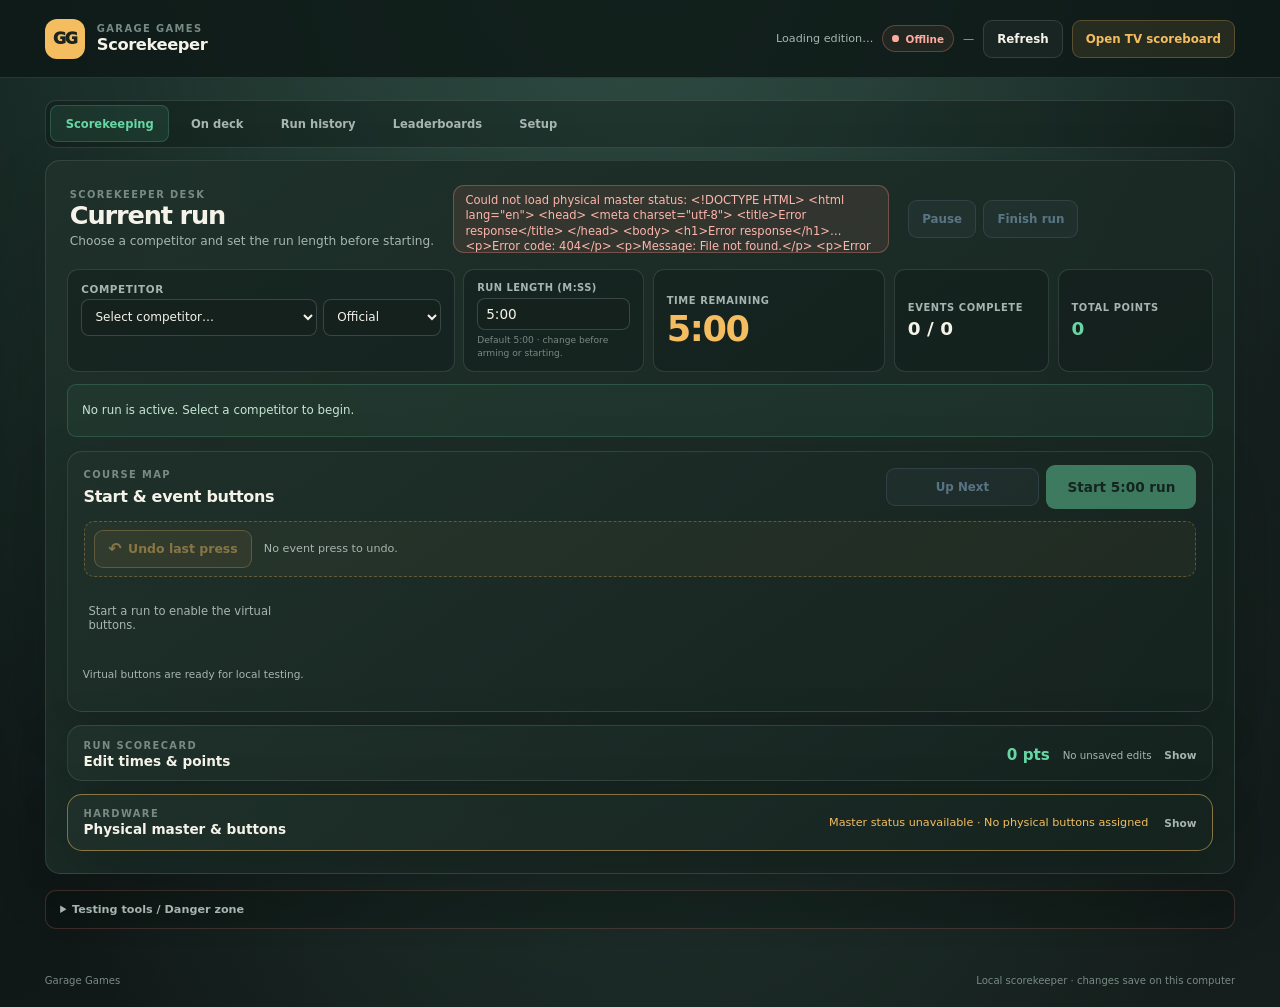
==== commit bbb42b81: "Keep the scorekeeper layout still and put Record beside the run status Record and Reopen appear insi" ====
--- a/src/GarageGames.V2/wwwroot/index.html
+++ b/src/GarageGames.V2/wwwroot/index.html
@@ -23,14 +23,14 @@
   </header>
 
   <main class="mvp-main">
-    <div id="alert-region" class="alert-region" aria-live="polite"></div>
-
     <div class="operator-tabs" role="tablist" aria-label="Scorekeeper sections">
       <button id="tab-scorekeeping" class="operator-tab is-selected" type="button" role="tab" aria-selected="true" aria-controls="panel-scorekeeping" tabindex="0">Scorekeeping</button>
       <button id="tab-on-deck" class="operator-tab" type="button" role="tab" aria-selected="false" aria-controls="panel-on-deck" tabindex="-1">On deck</button>
       <button id="tab-history" class="operator-tab" type="button" role="tab" aria-selected="false" aria-controls="panel-history" tabindex="-1">Run history</button>
       <button id="tab-leaderboards" class="operator-tab" type="button" role="tab" aria-selected="false" aria-controls="panel-leaderboards" tabindex="-1">Leaderboards</button>
       <button id="tab-setup" class="operator-tab" type="button" role="tab" aria-selected="false" aria-controls="panel-setup" tabindex="-1">Setup</button>
+      <!-- Messages on the other tabs use the spare room beside the tabs, so nothing shifts. -->
+      <div id="tab-alert-region" class="message-slot tab-alert-region" aria-live="polite"></div>
     </div>
 
     <section id="panel-scorekeeping" class="tab-panel" role="tabpanel" aria-labelledby="tab-scorekeeping" tabindex="0">
@@ -41,10 +41,17 @@
           <h1 id="run-heading">Current run</h1>
           <p id="run-caption" class="muted">Choose a competitor and set the run length before starting.</p>
         </div>
+        <!-- A fixed-size slot for messages, so they never push the buttons around. -->
+        <div class="message-slot desk-messages">
+          <div id="countdown-audio-notice" class="countdown-audio-notice" role="status" aria-live="polite" hidden>
+            <span id="countdown-audio-message"></span>
+            <button id="countdown-audio-retry" class="button button-secondary" type="button" hidden>Retry countdown audio</button>
+          </div>
+          <div id="alert-region" class="alert-region" aria-live="polite"></div>
+        </div>
         <div class="run-controls" role="group" aria-label="Run controls">
           <button id="pause-run-button" class="button button-secondary" type="button" disabled>Pause</button>
           <button id="finish-run-button" class="button button-secondary" type="button" disabled>Finish run</button>
-          <button id="record-run-button" class="button button-record" type="button" disabled>Record result</button>
           <span class="run-controls-divider" aria-hidden="true"></span>
           <button id="discard-run-button" class="button button-discard" type="button" hidden>Discard run</button>
         </div>
@@ -72,10 +79,14 @@
         <div class="summary-stat summary-total"><span>Total points</span><strong id="run-total">0</strong></div>
       </div>
 
-      <div id="run-state-banner" class="run-state-banner" role="status">No run is active. Select a competitor to begin.</div>
-      <div id="countdown-audio-notice" class="countdown-audio-notice" role="status" aria-live="polite" hidden>
-        <span id="countdown-audio-message"></span>
-        <button id="countdown-audio-retry" class="button button-secondary" type="button" hidden>Retry countdown audio</button>
+      <!-- The status line keeps one height; Record and Reopen appear inside it once the run is over. -->
+      <div class="run-state-row">
+        <div id="run-state-banner" class="run-state-banner" role="status">No run is active. Select a competitor to begin.</div>
+        <!-- Shown only once a run is over: recording never ends a run in progress. -->
+        <div id="record-actions" class="record-actions" role="group" aria-label="Record the finished run" hidden>
+          <button id="reopen-run-button" class="button button-secondary" type="button" hidden title="Finished by mistake? Bring the run back paused, with the clock where it stopped.">Reopen run</button>
+          <button id="record-run-button" class="button button-record" type="button" disabled>Record result</button>
+        </div>
       </div>
 
       <div class="scorekeeper-layout">
@@ -91,11 +102,12 @@
           <div class="undo-bar">
             <button id="undo-last-event-press" class="button button-undo" type="button" disabled><span aria-hidden="true">↶</span> Undo last press</button>
             <span id="undo-last-event-detail" class="undo-detail" aria-live="polite">No event press to undo.</span>
-          </div>
-          <div id="unsaved-edits-bar" class="unsaved-bar" role="status" hidden>
-            <span id="unsaved-edits-message">Unsaved scorecard edits. The TV and results don't include them until you save.</span>
-            <button id="unsaved-edits-save" class="button button-record" type="button">Save edits</button>
-            <button id="unsaved-edits-discard" class="button button-quiet" type="button">Discard</button>
+            <!-- Unsaved edits share the undo row and keep their space when hidden. -->
+            <div id="unsaved-edits-bar" class="unsaved-bar" role="status" hidden>
+              <span id="unsaved-edits-message">Unsaved edits · not on the TV or in results until saved.</span>
+              <button id="unsaved-edits-save" class="button button-record" type="button">Save edits</button>
+              <button id="unsaved-edits-discard" class="button button-quiet" type="button">Discard</button>
+            </div>
           </div>
           <div id="virtual-event-buttons" class="virtual-event-grid">
             <p class="empty-state">Start a run to enable the virtual buttons.</p>
--- a/src/GarageGames.V2/wwwroot/mvp-scorekeeper.css
+++ b/src/GarageGames.V2/wwwroot/mvp-scorekeeper.css
@@ -43,7 +43,8 @@
 .button-secondary { border-color: rgba(157, 198, 236, .28); background: rgba(157, 198, 236, .09); color: var(--blue); }
 .button-record { background: var(--amber); color: #302311; }
 .button-discard { border-color: rgba(240, 135, 121, .34); background: rgba(240, 135, 121, .1); color: #ffaaa0; }
-.run-controls .button-discard[hidden] { display: none !important; }
+/* Discard keeps its place while hidden, so Pause and Finish never slide sideways. */
+.run-controls .button-discard[hidden] { display: inline-flex !important; visibility: hidden; }
 .operator-tabs { display: flex; flex-wrap: wrap; gap: .4rem; margin: 0 0 .8rem; padding: .28rem; border: 1px solid var(--line); border-radius: 11px; background: rgba(7, 15, 13, .3); }
 .operator-tab { min-height: 37px; padding: .55rem .9rem; border: 1px solid transparent; border-radius: 8px; background: transparent; color: var(--muted); cursor: pointer; font-size: .72rem; font-weight: 850; }
 .operator-tab:hover { background: rgba(255, 255, 255, .04); color: var(--ink); }
@@ -52,8 +53,17 @@
 .tab-panel[hidden] { display: none !important; }
 .tab-panel:focus { outline: none; }
 .mvp-main { width: min(1600px, 100%); margin: 0 auto; padding: 1.35rem clamp(1rem, 3.5vw, 3.5rem) 2rem; }
-.alert-region:empty { display: none; }
-.alert { margin: 0 0 1rem; padding: .8rem .95rem; border: 1px solid rgba(240, 135, 121, .35); border-radius: 11px; background: rgba(240, 135, 121, .1); color: #ffb5aa; font-size: .8rem; line-height: 1.4; }
+/* Messages live in fixed-size slots and never change the page's layout: long text is cut
+   off (the full text is on hover). */
+.message-slot { display: grid; min-width: 0; overflow: hidden; }
+.message-slot > * { grid-area: 1 / 1; min-width: 0; }
+.message-slot .alert-region { display: grid; }
+.message-slot .alert { display: -webkit-box; margin: 0; padding: .45rem .7rem; overflow: hidden; font-size: .72rem; line-height: 1.35; -webkit-box-orient: vertical; -webkit-line-clamp: 3; }
+.desk-messages { flex: 1 1 14rem; align-self: stretch; height: 4.3rem; }
+.desk-messages .alert { align-self: stretch; }
+.tab-alert-region { flex: 1 1 16rem; align-self: stretch; height: 37px; margin-left: .4rem; }
+.tab-alert-region .alert { padding: .2rem .6rem; font-size: .66rem; -webkit-line-clamp: 2; }
+.alert { margin: 0 0 1rem;padding: .8rem .95rem; border: 1px solid rgba(240, 135, 121, .35); border-radius: 11px; background: rgba(240, 135, 121, .1); color: #ffb5aa; font-size: .8rem; line-height: 1.4; }
 .alert.success { border-color: rgba(104, 214, 164, .3); background: rgba(104, 214, 164, .08); color: #a1ebc7; }
 .run-panel, .sheet-card { min-width: 0; border: 1px solid var(--line); border-radius: 15px; background: linear-gradient(145deg, rgba(31, 49, 43, .96), rgba(22, 35, 31, .96)); box-shadow: 0 18px 55px rgba(0, 0, 0, .17); }
 .run-panel { padding: clamp(.9rem, 2vw, 1.35rem); }
@@ -137,7 +147,15 @@
 .on-deck-actions { display: flex; align-items: center; gap: .2rem; }
 .on-deck-move { display: grid; width: 30px; min-width: 30px; min-height: 30px; place-items: center; padding: .2rem; font-size: .82rem; line-height: 1; }
 .on-deck-remove { min-height: 30px; padding: .38rem .58rem; font-size: .63rem; }
-.run-state-banner { margin-bottom: .85rem; padding: .72rem .85rem; border: 1px solid rgba(104, 214, 164, .2); border-radius: 9px; background: rgba(104, 214, 164, .055); color: #c4e7d3; font-size: .74rem; line-height: 1.4; }
+/* The status line is one box of fixed height; Record and Reopen appear inside it on the
+   right once the run is over, so nothing below moves. */
+.run-state-row { display: flex; align-items: center; gap: .55rem; min-height: 3.35rem; margin-bottom: .85rem; padding: .35rem .45rem .35rem .85rem; border: 1px solid rgba(104, 214, 164, .2); border-radius: 9px; background: rgba(104, 214, 164, .055); }
+.run-state-row:has(.run-state-banner.is-discarded) { border-color: rgba(244, 189, 96, .32); background: rgba(244, 189, 96, .08); }
+.run-state-row .run-state-banner, .run-state-row .run-state-banner.is-discarded { display: -webkit-box; flex: 1 1 auto; min-width: 0; margin: 0; padding: 0; overflow: hidden; border: 0; background: none; -webkit-box-orient: vertical; -webkit-line-clamp: 2; }
+.record-actions { display: flex; flex: 0 0 auto; align-items: center; gap: .45rem; }
+.record-actions[hidden], .record-actions .button[hidden] { display: none; }
+.record-actions .button { min-height: 2.5rem; }
+.run-state-banner { margin-bottom: .85rem;padding: .72rem .85rem; border: 1px solid rgba(104, 214, 164, .2); border-radius: 9px; background: rgba(104, 214, 164, .055); color: #c4e7d3; font-size: .74rem; line-height: 1.4; }
 .run-state-banner.is-discarded { border-color: rgba(244, 189, 96, .32); background: rgba(244, 189, 96, .08); color: #f5d69c; }
 .physical-readiness-panel { display: grid; gap: .55rem; margin: -.25rem 0 .75rem; padding: .65rem .8rem; border: 1px solid rgba(157, 198, 236, .3); border-radius: 10px; background: linear-gradient(110deg, rgba(157, 198, 236, .075), rgba(255, 255, 255, .018)); }
 .physical-readiness-heading { display: flex; flex-wrap: wrap; align-items: center; justify-content: space-between; gap: .45rem .8rem; }
@@ -157,7 +175,7 @@
 .physical-readiness-item.status-not-responding .physical-readiness-label { color: #ffaaa0; }
 .physical-readiness-item.status-unverified .physical-readiness-label { color: #f5d69c; }
 .physical-readiness-empty { color: var(--muted); font-size: .64rem; }
-.countdown-audio-notice:not([hidden]) { display: flex; flex-wrap: wrap; align-items: center; justify-content: space-between; gap: .55rem; margin: -.35rem 0 .75rem; padding: .6rem .8rem; border: 1px solid rgba(244, 189, 96, .28); border-radius: 9px; background: rgba(244, 189, 96, .07); color: #f5d69c; font-size: .7rem; line-height: 1.4; }
+.countdown-audio-notice:not([hidden]) { display: flex; flex-wrap: wrap; align-items: center; justify-content: space-between; gap: .35rem .55rem; margin: 0; overflow: hidden; padding: .45rem .7rem;border: 1px solid rgba(244, 189, 96, .28); border-radius: 9px; background: rgba(244, 189, 96, .07); color: #f5d69c; font-size: .7rem; line-height: 1.4; }
 .countdown-audio-notice [hidden] { display: none !important; }
 .countdown-audio-notice .button { min-height: 32px; padding: .4rem .65rem; font-size: .66rem; }
 .scorekeeper-layout { display: grid; grid-template-columns: minmax(0, 1fr); gap: .8rem; align-items: start; }
@@ -200,16 +218,20 @@
 @media (prefers-reduced-motion: reduce) { .virtual-button.is-bonus-target { animation: none; } }
 @keyframes started-event-flash { 50% { border-color: rgba(244, 189, 96, .28); background: rgba(244, 189, 96, .025); color: var(--amber); } }
 @keyframes physical-event-pulse { to { border-color: #cf9dff; background: rgba(173, 128, 255, .34); box-shadow: 0 0 0 3px rgba(173, 128, 255, .24); } }
-.virtual-note { margin: 0; padding: 0 .9rem .85rem; }
+/* Two lines reserved whatever the note says, so the scorecard below doesn't move. */
+.virtual-note { display: -webkit-box; box-sizing: content-box; min-height: 2.9em; margin: 0; padding: 0 .9rem .85rem; overflow: hidden; line-height: 1.45; -webkit-box-orient: vertical; -webkit-line-clamp: 2; }
 
 /* Run lifecycle buttons stay top-right; Discard sits apart from Record. */
 .run-controls { align-items: center; }
 .run-controls-divider { width: 1px; height: 26px; margin: 0 .35rem; background: var(--line); }
-.run-controls-divider:has(+ [hidden]) { display: none; }
-
-/* Start lives with the event buttons it unlocks. */
+.run-controls-divider:has(+ [hidden]) { visibility: hidden; }
+
+/* Start lives with the event buttons it unlocks, with Up Next beside it. The row keeps its
+   height while the buttons are hidden during a run. */
 .virtual-card-heading { flex-wrap: wrap; }
-.start-controls { display: flex; flex-wrap: wrap; justify-content: flex-end; gap: .45rem; }
+.card-heading > .start-controls { display: flex; flex-wrap: nowrap; align-items: center; justify-content: flex-end; gap: .45rem; min-height: 44px; }
+.start-controls .button { white-space: nowrap; }
+#prime-next-button { min-width: 9.6rem; }
 .start-controls .button[hidden] { display: none; }
 .button-start { min-height: 44px; padding: .65rem 1.25rem; font-size: .85rem; }
 
@@ -217,12 +239,17 @@
 .undo-bar { display: flex; flex-wrap: wrap; align-items: center; gap: .4rem .75rem; margin: 0 .95rem .9rem; padding: .5rem .6rem; border: 1px dashed rgba(244, 189, 96, .3); border-radius: 10px; background: rgba(244, 189, 96, .04); }
 .button-undo { border-color: rgba(244, 189, 96, .55); background: rgba(244, 189, 96, .12); color: var(--amber); font-size: .78rem; }
 .button-undo span { margin-right: .4rem; font-size: 1rem; line-height: 1; }
-.undo-detail { color: var(--muted); font-size: .7rem; }
+/* Fixed flex sizes, so a longer "Will undo" line never changes how the row wraps. */
+.undo-detail { flex: 1 1 11rem; min-width: 0; overflow: hidden; color: var(--muted); font-size: .7rem; text-overflow: ellipsis; white-space: nowrap; }
 .button-undo:not(:disabled) + .undo-detail { color: var(--ink); }
 
 /* Unsaved scorecard edits: shown on this page but not yet counted on the TV or in results. */
-.unsaved-bar { display: flex; flex-wrap: wrap; align-items: center; gap: .45rem .75rem; margin: 0 .95rem .9rem; padding: .55rem .7rem; border: 1px solid rgba(244, 189, 96, .6); border-radius: 10px; background: rgba(244, 189, 96, .12); color: #f5d69c; font-size: .74rem; font-weight: 750; }
-.unsaved-bar span { flex: 1 1 260px; }
+.unsaved-bar { display: flex; flex: 1 1 22rem; align-items: center; gap: .45rem; min-width: 0;padding: .3rem .35rem .3rem .65rem; border: 1px solid rgba(244, 189, 96, .6); border-radius: 8px; background: rgba(244, 189, 96, .12); color: #f5d69c; font-size: .7rem; font-weight: 750; }
+/* Hidden means invisible, not gone: the undo row keeps the same height either way. */
+.unsaved-bar[hidden] { display: flex !important; visibility: hidden; }
+.undo-bar .unsaved-bar { box-sizing: border-box; height: 38px; }
+.unsaved-bar span { flex: 1 1 auto; min-width: 0; overflow: hidden; text-overflow: ellipsis; white-space: nowrap; }
+.unsaved-bar .button { flex: 0 0 auto; min-height: 30px; padding: .3rem .6rem; font-size: .68rem; }
 .unsaved-bar.has-error { border-color: rgba(240, 135, 121, .7); background: rgba(240, 135, 121, .12); color: #ffb8ae; }
 .summary-total strong.is-unsaved, .scorecard-summary-total.is-unsaved { color: var(--amber); }
 .summary-total strong.is-unsaved::after, .scorecard-summary-total.is-unsaved::after { content: " (unsaved)"; font-size: .55em; font-weight: 800; }
@@ -243,8 +270,13 @@
 .hardware-panel .physical-readiness-panel { margin: 0; }
 
 /* Event tiles carry each event's result: points, start → stop and duration, or a live timer. */
-.virtual-tile-result { display: grid; gap: .12rem; padding: .35rem .45rem; border-radius: 7px; background: rgba(0, 0, 0, .18); }
-.virtual-tile-points { color: var(--ink); font-size: 1.15rem; font-weight: 900; font-variant-numeric: tabular-nums; letter-spacing: -.02em; line-height: 1.05; }
+/* One line (points left, times right) on every tile, started or not, so tiles never change height. */
+.virtual-tile-result { display: flex; min-width: 0; align-items: baseline; justify-content: space-between; gap: .45rem; padding: .3rem .45rem; border-radius: 7px; background: rgba(0, 0, 0, .18); }
+.virtual-tile-result.is-pending { background: rgba(0, 0, 0, .1); }
+.virtual-tile-result .virtual-tile-points { flex: 0 0 auto; white-space: nowrap; }
+.virtual-tile-result .virtual-tile-times { flex: 0 1 auto; min-width: 0; text-align: right; }
+.virtual-tile-result.is-unsaved .virtual-tile-times { color: var(--amber); font-weight: 850; }
+.virtual-tile-points { color: var(--ink); font-size: 1.05rem;font-weight: 900; font-variant-numeric: tabular-nums; letter-spacing: -.02em; line-height: 1.05; }
 .virtual-tile-points small { color: var(--muted); font-size: .62rem; font-weight: 800; letter-spacing: 0; }
 .virtual-tile-points.is-empty { color: var(--dim); }
 .virtual-tile-result.is-complete .virtual-tile-points { color: var(--green); }
@@ -474,6 +506,10 @@
 
 @media (max-width: 760px) {
   .mvp-header, .run-panel-top { align-items: flex-start; flex-direction: column; }
+  .run-panel-top { align-items: stretch; gap: .6rem; }
+  .desk-messages { flex: 0 0 auto; width: 100%; }
+  /* Start and Up Next keep a line of their own, used or not, so the tiles never jump. */
+  .virtual-card-heading > .start-controls { flex-basis: 100%; justify-content: flex-start; }
   .header-status { justify-content: flex-start; }
   .run-controls { width: 100%; justify-content: flex-start; }
   .on-deck-form { grid-template-columns: minmax(0, 1fr) minmax(135px, .6fr); }
@@ -504,6 +540,9 @@
   .on-deck-actions { grid-column: 2; justify-self: end; }
   .summary-total { grid-column: 2; }
   .run-controls .button { flex: 1 1 auto; }
+  /* On a phone the Record buttons sit under the status text; room for them is kept. */
+  .run-state-row { flex-wrap: wrap; align-content: flex-start; min-height: 6.2rem; }
+  .run-state-row .run-state-banner { flex-basis: 100%; }
   .master-port-controls { flex-basis: 100%; }
   .master-port-controls label { flex: 1 0 100%; }
   .master-readout { flex-basis: 100%; }
